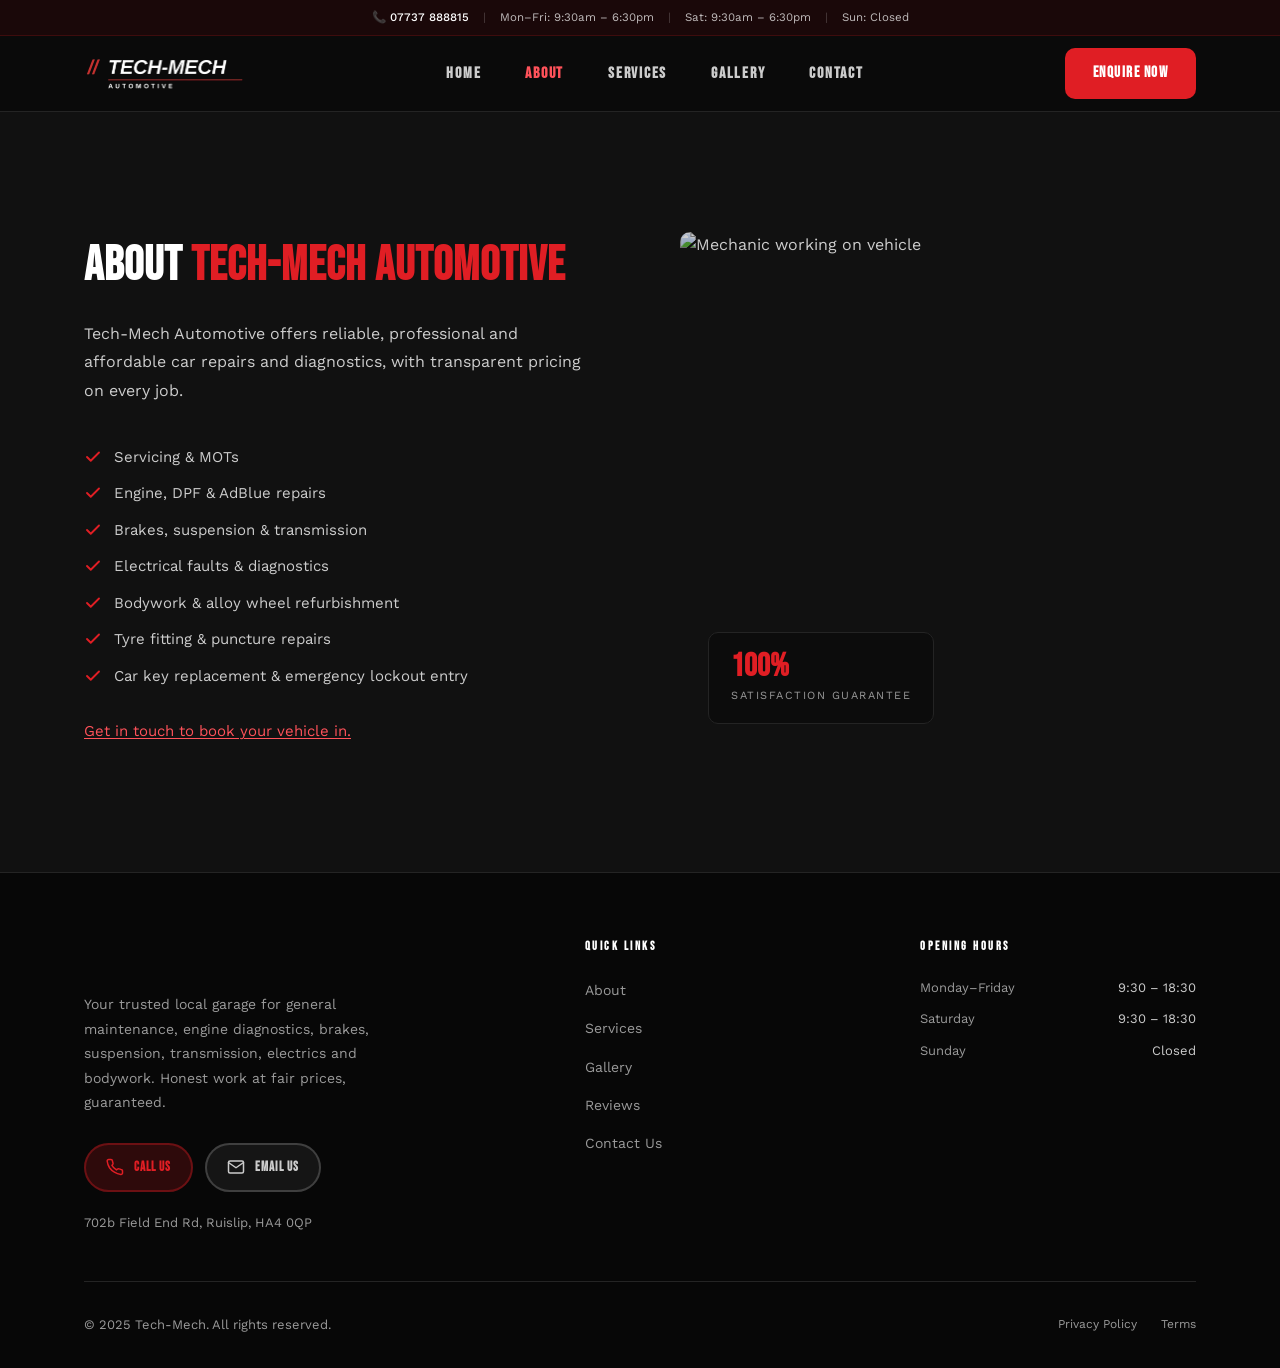
==== about.html @ c23ae270 "Rewrite About section: heading, intro, services checklist, closing CTA Replaced "Built On Trust & Ex" ====
<!DOCTYPE html>
<html lang="en">
<head>
  <meta charset="UTF-8" />
  <meta name="viewport" content="width=device-width, initial-scale=1.0" />
  <title>About | Tech-Mech</title>
  <meta name="description" content="Tech-Mech: reliable automotive repair and maintenance, including engine diagnostics, brake services and general servicing. Transparent pricing, experienced mechanics." />

  <link rel="preconnect" href="https://fonts.googleapis.com" />
  <link rel="preconnect" href="https://fonts.gstatic.com" crossorigin />
  <link rel="preload" as="style" href="https://fonts.googleapis.com/css2?family=Bebas+Neue&family=Work+Sans:wght@300;400;500;600&display=swap" />
  <link href="https://fonts.googleapis.com/css2?family=Bebas+Neue&family=Work+Sans:wght@300;400;500;600&display=swap" rel="stylesheet" media="print" onload="this.media='all'" />
  <noscript><link href="https://fonts.googleapis.com/css2?family=Bebas+Neue&family=Work+Sans:wght@300;400;500;600&display=swap" rel="stylesheet" /></noscript>
  <link rel="stylesheet" href="styles.css" />
  <script src="main.js" defer></script>
</head>

<body>

<a class="skip-link" href="#main-content">Skip to content</a>

<!-- ─── Announce Bar ────────────────────────────────────────── -->
<div class="announce-bar">
  <div class="announce-inner">
    <span>📞 <a href="tel:07737888815">07737 888815</a></span>
    <span class="announce-sep announce-hours">|</span>
    <span class="announce-hours">Mon–Fri: 9:30am – 6:30pm</span>
    <span class="announce-sep announce-hours">|</span>
    <span class="announce-hours">Sat: 9:30am – 6:30pm</span>
    <span class="announce-sep announce-hours">|</span>
    <span class="announce-hours">Sun: Closed</span>
  </div>
</div>

<!-- ─── Navigation ──────────────────────────────────────────── -->
<nav>
  <div class="container">
    <div class="nav-inner">

      <a href="index.html" class="logo-mark">
        <img src="tech-mech-logo.png" alt="Tech-Mech Automotive" class="site-logo" style="height: 35px; mix-blend-mode: lighten;">
      </a>

      <ul class="nav-links">
        <li><a href="index.html">Home</a></li>
        <li><a href="about.html">About</a></li>
        <li><a href="services.html">Services</a></li>
        <li><a href="gallery.html">Gallery</a></li>
        <li><a href="contact.html">Contact</a></li>
      </ul>

      <a href="contact.html" class="btn btn-primary nav-cta">Enquire Now</a>

      <button class="hamburger" id="hamburger" aria-label="Open menu" aria-expanded="false">
        <span></span><span></span><span></span>
      </button>
    </div>
  </div>
</nav>

<div class="mobile-menu" id="mobile-menu" role="dialog" aria-modal="true" aria-label="Site menu">
  <a href="index.html">Home</a>
  <a href="about.html">About</a>
  <a href="services.html">Services</a>
  <a href="gallery.html">Gallery</a>
  <a href="contact.html">Contact</a>
  <a href="contact.html" class="btn btn-primary">Enquire Now</a>
</div>

<main id="main-content">

<!-- ─── About ───────────────────────────────────────────────── -->
<section id="about">
  <div class="container">
    <div class="about-grid">

      <div class="about-text-col fade-in">
        <h1 class="section-title">About <span>Tech-Mech Automotive</span></h1>

        <p class="about-body">
          Tech-Mech Automotive offers reliable, professional and affordable car repairs
          and diagnostics, with transparent pricing on every job.
        </p>

        <ul class="about-services">
          <li><svg aria-hidden="true" xmlns="http://www.w3.org/2000/svg" viewBox="0 0 24 24" fill="none" stroke="currentColor" stroke-width="2.5" stroke-linecap="round" stroke-linejoin="round"><polyline points="20 6 9 17 4 12"/></svg> Servicing &amp; MOTs</li>
          <li><svg aria-hidden="true" xmlns="http://www.w3.org/2000/svg" viewBox="0 0 24 24" fill="none" stroke="currentColor" stroke-width="2.5" stroke-linecap="round" stroke-linejoin="round"><polyline points="20 6 9 17 4 12"/></svg> Engine, DPF &amp; AdBlue repairs</li>
          <li><svg aria-hidden="true" xmlns="http://www.w3.org/2000/svg" viewBox="0 0 24 24" fill="none" stroke="currentColor" stroke-width="2.5" stroke-linecap="round" stroke-linejoin="round"><polyline points="20 6 9 17 4 12"/></svg> Brakes, suspension &amp; transmission</li>
          <li><svg aria-hidden="true" xmlns="http://www.w3.org/2000/svg" viewBox="0 0 24 24" fill="none" stroke="currentColor" stroke-width="2.5" stroke-linecap="round" stroke-linejoin="round"><polyline points="20 6 9 17 4 12"/></svg> Electrical faults &amp; diagnostics</li>
          <li><svg aria-hidden="true" xmlns="http://www.w3.org/2000/svg" viewBox="0 0 24 24" fill="none" stroke="currentColor" stroke-width="2.5" stroke-linecap="round" stroke-linejoin="round"><polyline points="20 6 9 17 4 12"/></svg> Bodywork &amp; alloy wheel refurbishment</li>
          <li><svg aria-hidden="true" xmlns="http://www.w3.org/2000/svg" viewBox="0 0 24 24" fill="none" stroke="currentColor" stroke-width="2.5" stroke-linecap="round" stroke-linejoin="round"><polyline points="20 6 9 17 4 12"/></svg> Tyre fitting &amp; puncture repairs</li>
          <li><svg aria-hidden="true" xmlns="http://www.w3.org/2000/svg" viewBox="0 0 24 24" fill="none" stroke="currentColor" stroke-width="2.5" stroke-linecap="round" stroke-linejoin="round"><polyline points="20 6 9 17 4 12"/></svg> Car key replacement &amp; emergency lockout entry</li>
        </ul>

        <p class="about-closing"><a href="contact.html">Get in touch to book your vehicle in.</a></p>
      </div>

      <div class="about-image-col fade-in fade-in-d2">
        <div class="about-img-wrap">
          <img
            src="https://images.unsplash.com/photo-1487754180451-c456f719a1fc?auto=format&fit=crop&w=900&q=80"
            srcset="https://images.unsplash.com/photo-1487754180451-c456f719a1fc?auto=format&fit=crop&w=600&q=80 600w, https://images.unsplash.com/photo-1487754180451-c456f719a1fc?auto=format&fit=crop&w=900&q=80 900w"
            sizes="(max-width: 960px) 100vw, 540px"
            alt="Mechanic working on vehicle" loading="eager" fetchpriority="high" />
          <div class="about-img-badge">
            <div class="about-img-badge-num">100%</div>
            <div class="about-img-badge-label">Satisfaction Guarantee</div>
          </div>
        </div>
      </div>

    </div>
  </div>
</section>

</main>

<!-- ─── Footer ────────────────────────────────────────────────── -->
<footer>
  <div class="container">

    <div class="footer-top">
      <div class="footer-brand">
        <a href="index.html" class="logo-mark" style="display:inline-flex; margin-bottom: 20px;">
          <img src="tech-mech-logo.png" alt="Tech-Mech Automotive" class="site-logo" style="height: 35px; mix-blend-mode: lighten;">
        </a>
        <p class="footer-tagline">Your trusted local garage for general maintenance, engine diagnostics, brakes, suspension, transmission, electrics and bodywork. Honest work at fair prices, guaranteed.</p>
        <div class="footer-contact-btns">
          <a href="tel:07737888815" class="footer-btn btn-phone">
            <svg aria-hidden="true" xmlns="http://www.w3.org/2000/svg" viewBox="0 0 24 24" fill="none" stroke="currentColor" stroke-width="2" stroke-linecap="round" stroke-linejoin="round"><path d="M22 16.92v3a2 2 0 0 1-2.18 2 19.79 19.79 0 0 1-8.63-3.07A19.5 19.5 0 0 1 4.69 13a19.79 19.79 0 0 1-3.07-8.67A2 2 0 0 1 3.6 2h3a2 2 0 0 1 2 1.72c.127.96.361 1.903.7 2.81a2 2 0 0 1-.45 2.11L7.91 9.91a16 16 0 0 0 6 6l1.27-.95a2 2 0 0 1 2.11-.45c.907.339 1.85.573 2.81.7A2 2 0 0 1 22 16.92z"/></svg>
            Call Us
          </a>
          <a href="mailto:techmech.automotive.services@gmail.com" class="footer-btn btn-email">
            <svg aria-hidden="true" xmlns="http://www.w3.org/2000/svg" viewBox="0 0 24 24" fill="none" stroke="currentColor" stroke-width="2" stroke-linecap="round" stroke-linejoin="round"><path d="M4 4h16c1.1 0 2 .9 2 2v12c0 1.1-.9 2-2 2H4c-1.1 0-2-.9-2-2V6c0-1.1.9-2 2-2z"/><polyline points="22,6 12,13 2,6"/></svg>
            Email Us
          </a>
        </div>
        <p class="footer-address">702b Field End Rd, Ruislip, HA4 0QP</p>
      </div>

      <div>
        <div class="footer-col-title">Quick Links</div>
        <ul class="footer-links">
          <li><a href="about.html">About</a></li>
          <li><a href="services.html">Services</a></li>
          <li><a href="gallery.html">Gallery</a></li>
          <li><a href="index.html#reviews">Reviews</a></li>
          <li><a href="contact.html">Contact Us</a></li>
        </ul>
      </div>

      <div>
        <div class="footer-col-title">Opening Hours</div>
        <ul class="footer-hours">
          <li>Monday–Friday <span>9:30 – 18:30</span></li>
          <li>Saturday <span>9:30 – 18:30</span></li>
          <li>Sunday <span>Closed</span></li>
        </ul>
      </div>
    </div>

    <div class="footer-bottom">
      <div class="footer-copy">&copy; 2025 Tech-Mech. All rights reserved.</div>
      <div class="footer-legal">
        <a href="#">Privacy Policy</a>
        <a href="#">Terms</a>
      </div>
    </div>

  </div>
</footer>

<button id="scroll-top" aria-label="Back to top">
  <svg aria-hidden="true" xmlns="http://www.w3.org/2000/svg" viewBox="0 0 24 24" fill="none" stroke="currentColor" stroke-width="2.5" stroke-linecap="round" stroke-linejoin="round"><polyline points="18 15 12 9 6 15"/></svg>
</button>

</body>
</html>
---- styles.css ----
/* ─── Reset & Base ──────────────────────────────────────── */
*, *::before, *::after { box-sizing: border-box; margin: 0; padding: 0; }

:root {
  --red:        #e01e24;
  --red-rgb:    224, 30, 36;
  --red-dark:   #b01820;
  --red-glow:   rgba(var(--red-rgb), 0.18);
  --red-a11y:   #ff525a; /* AA-safe (≥4.5:1) variant of --red for small text on dark backgrounds */
  --red-a11y-rgb: 255, 82, 90;
  --bg:         #0d0d0d;
  --bg-card:    #171717;
  --bg-alt:     #111111;
  --bg-deep:    #070707; /* footer — deepest layering shade */
  --bg-ribbon:  #080808; /* brand ribbon strip */
  --bg-announce:#1a0809; /* announce bar (red-tinted near-black) */
  --border:     #242424;
  /* UK number-plate convention colors — locked to the real-world plate design, not the app palette */
  --plate-yellow: #F5C518;
  --plate-blue:   #003399;
  --plate-gold:   #FFD700;
  --white:      #ffffff;
  --grey:       #9a9a9a;
  --grey-light: #cccccc;
  --announce-h: 36px;
  --nav-h:      76px;
  --radius:     10px;
  --font-head:  'Bebas Neue', sans-serif;
  --font-body:  'Work Sans', sans-serif;
  --transition: 0.3s ease;
  --section-py: 120px;
}

html { scroll-behavior: smooth; }

body {
  background: var(--bg);
  color: var(--white);
  font-family: var(--font-body);
  font-size: 1rem;
  line-height: 1.65;
  overflow-x: hidden;
}

/* Pages without their own hero need clearance under the fixed announce bar + nav. */
body:not(.has-hero) { padding-top: calc(var(--announce-h) + var(--nav-h)); }

img { display: block; width: 100%; object-fit: cover; }
a   { color: inherit; text-decoration: none; }
ul  { list-style: none; }

.sr-only {
  position: absolute;
  width: 1px; height: 1px;
  padding: 0; margin: -1px;
  overflow: hidden;
  clip: rect(0, 0, 0, 0);
  white-space: nowrap;
  border: 0;
}

/* Hidden until keyboard-focused, so it doesn't affect sighted mouse users but lets
   keyboard/screen-reader users jump past the announce bar + full nav on every page. */
.skip-link {
  position: fixed;
  top: -100px;
  left: 16px;
  z-index: 999;
  background: var(--red);
  color: var(--white);
  padding: 12px 20px;
  border-radius: var(--radius);
  font-family: var(--font-head);
  font-size: 13px;
  font-weight: 600;
  letter-spacing: 1px;
  text-transform: uppercase;
  transition: top 0.2s ease;
}
.skip-link:focus {
  top: 16px;
}

.container {
  width: 100%;
  max-width: 1160px;
  margin: 0 auto;
  padding: 0 24px;
}

.section-title {
  font-family: var(--font-head);
  font-size: clamp(2rem, 5vw, 3rem);
  font-weight: 700;
  line-height: 1.08;
  text-transform: uppercase;
  letter-spacing: 1px;
}
.section-title span { color: var(--red); }

.btn {
  display: inline-flex;
  align-items: center;
  gap: 10px;
  padding: 14px 32px;
  font-family: var(--font-head);
  font-size: 15px;
  font-weight: 600;
  letter-spacing: 1.5px;
  text-transform: uppercase;
  border-radius: var(--radius);
  border: none;
  cursor: pointer;
  transition: var(--transition);
}

.btn-primary {
  background: var(--red);
  color: var(--white);
}
.btn-primary:hover {
  background: var(--red-dark);
  transform: translateY(-2px);
  box-shadow: 0 8px 30px rgba(var(--red-rgb),0.4);
}

.btn-outline {
  background: transparent;
  color: var(--white);
  border: 2px solid rgba(255,255,255,0.2);
}
.btn-outline:hover {
  border-color: var(--red);
  color: var(--red);
  transform: translateY(-2px);
}

/* ─── Logo Mark ─────────────────────────────────────────── */
.logo-mark {
  display: inline-flex;
  align-items: center;
  text-decoration: none;
  background: transparent;
}

/* Fixed height set inline per-instance; scaled down on narrow viewports
   below so it can't crowd the hamburger or overflow the nav row. */
.site-logo {
  display: block;
  width: auto;
}
@media (max-width: 600px) {
  .site-logo { height: 26px !important; }
}

/* ─── Announce Bar ──────────────────────────────────────── */
.announce-bar {
  position: fixed;
  top: 0; left: 0; right: 0;
  z-index: 101;
  height: var(--announce-h);
  background: var(--bg-announce);
  border-bottom: 1px solid rgba(var(--red-rgb),0.18);
  display: flex;
  align-items: center;
  justify-content: center;
  padding: 0 16px;
}
.announce-inner {
  display: flex;
  align-items: center;
  font-family: var(--font-body);
  font-size: 11.5px;
  color: rgba(255,255,255,0.72);
  white-space: nowrap;
  gap: 0;
}
.announce-inner a {
  color: var(--white);
  font-weight: 500;
  transition: color var(--transition);
  /* Enlarge the tap target without shifting layout — the 36px announce bar is too short
     for a full 44px target, so this is a partial mitigation, not a full fix. */
  padding: 10px 4px;
  margin: -10px -4px;
}
.announce-inner a:hover { color: var(--red-a11y); }
.announce-sep {
  margin: 0 14px;
  color: rgba(255,255,255,0.22);
}
@media (max-width: 600px) {
  .announce-inner { font-size: 10px; }
  .announce-sep { margin: 0 8px; }
  .announce-hours { display: none; }
}

/* ─── Nav ───────────────────────────────────────────────── */
nav {
  position: fixed;
  top: var(--announce-h); left: 0; right: 0;
  z-index: 100;
  height: var(--nav-h);
  /* Fully opaque, not translucent-over-blur: a semi-transparent nav let whatever
     scrolled underneath (hero photos, brand logos, lighter sections) bleed through
     and shift its apparent color, which broke the logo's mix-blend-mode transparency
     trick (blending against a moving target instead of one fixed near-black). Matches
     the old rgba(10,10,10,0.92)'s resting appearance exactly, just constant now. */
  background: #0a0a0a;
  border-bottom: 1px solid var(--border);
  display: flex;
  align-items: center;
}

.nav-inner {
  display: flex;
  align-items: center;
  justify-content: space-between;
  width: 100%;
}

.nav-links {
  display: flex;
  gap: 44px;
  align-items: center;
}

.nav-links a {
  font-family: var(--font-head);
  font-size: 16px;
  font-weight: 600;
  letter-spacing: 1.75px;
  text-transform: uppercase;
  color: var(--grey-light);
  transition: color var(--transition);
}
.nav-links a:hover { color: var(--red-a11y); }
.nav-links a.active:not(.btn) { color: var(--red-a11y); }

.nav-cta {
  padding: 13px 28px;
  font-size: 15px;
}

.hamburger {
  display: none;
  flex-direction: column;
  gap: 5px;
  cursor: pointer;
  padding: 14px;
  background: none;
  border: none;
}
.hamburger span {
  display: block;
  width: 26px;
  height: 2px;
  background: var(--white);
  border-radius: 2px;
  transition: var(--transition);
}
.hamburger.open span:nth-child(1) { transform: translateY(7px) rotate(45deg); }
.hamburger.open span:nth-child(2) { opacity: 0; }
.hamburger.open span:nth-child(3) { transform: translateY(-7px) rotate(-45deg); }

/* Full-screen overlay drawer (mirrors the reference site's nav pattern). */
.mobile-menu {
  display: none;
  flex-direction: column;
  align-items: center;
  justify-content: center;
  gap: 4px;
  position: fixed;
  inset: 0;
  z-index: 98;
  background: rgba(10,10,10,0.98);
  backdrop-filter: blur(24px);
  -webkit-backdrop-filter: blur(24px);
  overflow-y: auto;
  padding: calc(var(--announce-h) + var(--nav-h) + 16px) 16px 24px;
}
.mobile-menu.open { display: flex; }
.mobile-menu a {
  font-family: var(--font-head);
  font-size: 22px;
  font-weight: 500;
  letter-spacing: 1.5px;
  text-transform: uppercase;
  color: var(--grey-light);
  padding: 14px 28px;
  transition: color var(--transition);
}
.mobile-menu a:hover { color: var(--red-a11y); }
.mobile-menu a.active:not(.btn) { color: var(--red-a11y); }
.mobile-menu .btn { margin-top: 12px; flex-shrink: 0; padding: 18px 44px; font-size: 19px; }

/* Short viewports (phone landscape): tighten the drawer so it fits without scrolling. */
@media (max-height: 480px) {
  .mobile-menu { gap: 0; padding-top: calc(var(--announce-h) + var(--nav-h) + 8px); }
  .mobile-menu a { padding: 8px 28px; font-size: 19px; }
  .mobile-menu .btn { margin-top: 6px; padding: 14px 36px; font-size: 16px; }
}

/* ─── Hero ──────────────────────────────────────────────── */
#hero {
  position: relative;
  /* min-height, not height: a fixed height combined with overflow:hidden clipped the
     hero-badge and other content on shorter laptop viewports where 100svh wasn't tall
     enough to fit badge + title + subhead + actions. As a floor, the section instead
     grows to fit its content, so nothing is ever hidden. */
  min-height: max(100svh, 620px);
  display: flex;
  align-items: center;
  /* The announce-h + nav-h term alone only clears the fixed bars — it pushes content
     down exactly far enough not to sit underneath them, which reads as the hero-badge
     touching the navbar with zero visual gap (worst case: shorter viewports where this
     section grows to fit its content rather than being vertically centered in extra
     svh room). The +48px on top of that is real breathing room between the two. */
  padding-top: calc(var(--announce-h) + var(--nav-h) + 48px);
  /* .hero-stats is absolutely positioned over the bottom of this section, not laid out
     in flow — on viewports where content height forces #hero to grow to fit it exactly
     (min-height's floor, not svh, wins), the centered .hero-content had no reserved
     clearance from that bottom edge, so hero-actions' buttons ran straight into the
     stat bar. This padding is sized to the stat bar's own height (~105px, one row)
     plus 80px of clear space above it. */
  padding-bottom: 184px;
}

.hero-slideshow {
  position: absolute;
  inset: 0;
  overflow: hidden;
}

.hero-slide {
  position: absolute;
  inset: 0;
  background-size: cover;
  background-position: center 40%;
  filter: brightness(0.28);
  opacity: 0;
  transform: scale(1.06);
  transition: opacity 1.6s ease, transform 7s ease;
}
.hero-slide.active {
  opacity: 1;
  transform: scale(1);
  z-index: 1;
}
@media (prefers-reduced-motion: reduce) {
  .hero-slide { transition: opacity 0.4s ease; transform: none; }
  .hero-badge::before { animation: none; }
  .brand-ribbon-track { animation: none; }
}

/* On a narrow, tall phone viewport, cover-sizing these landscape photos crops far more
   aggressively than on desktop (most of the width is lost to fill the height), so the
   40%-from-top anchor tuned for a wide desktop crop can end up off-subject. Bias higher. */
@media (max-width: 600px) {
  .hero-slide { background-position: center 28%; }
}

.hero-overlay {
  position: absolute;
  inset: 0;
  background: linear-gradient(150deg, rgba(13,13,13,0.75) 0%, rgba(var(--red-rgb),0.06) 100%);
  z-index: 1;
}

.hero-content {
  position: relative;
  z-index: 2;
  max-width: 780px;
}

.hero-badge {
  display: inline-flex;
  align-items: center;
  gap: 8px;
  background: rgba(var(--red-rgb),0.12);
  border: 1px solid rgba(var(--red-rgb),0.35);
  border-radius: 50px;
  padding: 8px 18px;
  font-family: var(--font-head);
  font-size: 11px;
  letter-spacing: 2.5px;
  text-transform: uppercase;
  color: var(--red-a11y);
  font-weight: 600;
  margin-bottom: 40px;
}
.hero-badge::before {
  content: '';
  width: 7px; height: 7px;
  border-radius: 50%;
  background: var(--red);
  animation: blink 2s infinite;
}
@keyframes blink {
  0%, 100% { opacity: 1; transform: scale(1); }
  50%       { opacity: 0.4; transform: scale(1.5); }
}

.hero-title {
  font-family: var(--font-head);
  font-size: clamp(3rem, 9vw, 6rem);
  font-weight: 700;
  line-height: 0.95;
  text-transform: uppercase;
  letter-spacing: 2px;
  margin-bottom: 32px;
}
.hero-title span { color: var(--red); }

.hero-sub {
  font-size: 17px;
  font-weight: 300;
  color: var(--grey-light);
  max-width: 540px;
  margin-bottom: 56px;
  line-height: 1.75;
}

.hero-actions {
  display: flex;
  gap: 16px;
  flex-wrap: wrap;
}

.hero-stats {
  position: absolute;
  bottom: 0;
  left: 0; right: 0;
  z-index: 2;
  background: rgba(0,0,0,0.55);
  backdrop-filter: blur(8px);
  border-top: 1px solid rgba(255,255,255,0.06);
  display: flex;
}

.hero-stat {
  flex: 1;
  text-align: center;
  padding: 24px 16px;
  border-right: 1px solid rgba(255,255,255,0.07);
}
.hero-stat:last-child { border-right: none; }

.hero-stat-num {
  font-family: var(--font-head);
  font-size: 2rem;
  font-weight: 700;
  color: var(--red);
  line-height: 1;
  /* "All Makes" is text, not a digit — Bebas Neue has no distinct lowercase, so make
     the always-caps rendering explicit rather than relying on the font's fallback behavior. */
  text-transform: uppercase;
}
.hero-stat-label {
  font-size: 10px;
  letter-spacing: 2px;
  text-transform: uppercase;
  color: var(--grey);
  margin-top: 6px;
}

/* ─── About ─────────────────────────────────────────────── */
#about {
  padding: var(--section-py) 0;
  background: var(--bg-alt);
}

.about-grid {
  display: grid;
  grid-template-columns: 1fr 1fr;
  gap: 80px;
  align-items: center;
}

.about-text-col {}

.about-body {
  font-size: 16px;
  color: var(--grey-light);
  line-height: 1.8;
  margin-top: 28px;
  margin-bottom: 40px;
}

.about-services {
  list-style: none;
  display: flex;
  flex-direction: column;
  gap: 14px;
  margin-bottom: 32px;
}
.about-services li {
  display: flex;
  align-items: flex-start;
  gap: 12px;
  font-size: 15px;
  color: var(--grey-light);
  line-height: 1.5;
}
.about-services svg {
  width: 18px; height: 18px;
  color: var(--red);
  flex-shrink: 0;
  margin-top: 2px;
}

.about-closing {
  font-size: 15px;
}
/* The global `a { color: inherit }` reset would otherwise make this link invisible
   against the surrounding dark background - same treatment as .form-email-link. */
.about-closing a {
  color: var(--red-a11y);
  text-decoration: underline;
  text-underline-offset: 2px;
}
.about-closing a:hover { color: var(--red); }

.about-image-col {
  position: relative;
}

.about-img-wrap {
  position: relative;
  border-radius: var(--radius);
  overflow: hidden;
  height: 520px;
}
.about-img-wrap img {
  height: 100%;
  filter: brightness(0.8);
  transition: transform 0.6s ease;
}
.about-img-wrap:hover img { transform: scale(1.04); }

.about-img-badge {
  position: absolute;
  bottom: 28px;
  left: 28px;
  background: rgba(13,13,13,0.92);
  backdrop-filter: blur(8px);
  border: 1px solid var(--border);
  border-radius: var(--radius);
  padding: 18px 22px;
}
.about-img-badge-num {
  font-family: var(--font-head);
  font-size: 2rem;
  font-weight: 700;
  color: var(--red);
  line-height: 1;
}
.about-img-badge-label {
  font-size: 11px;
  color: var(--grey);
  letter-spacing: 1.5px;
  text-transform: uppercase;
  margin-top: 4px;
}

/* ─── Services ──────────────────────────────────────────── */
#services {
  padding: var(--section-py) 0;
  background: var(--bg);
}

.services-header {
  max-width: 640px;
  margin: 0 auto clamp(48px, 6vw, 64px);
  text-align: center;
}

.services-group { margin-bottom: 40px; }
.services-group:last-child { margin-bottom: 0; }
.services-group-title {
  font-family: var(--font-head);
  font-size: 13px;
  font-weight: 500;
  letter-spacing: 1.5px;
  text-transform: uppercase;
  color: var(--grey);
  margin-bottom: 20px;
  padding-bottom: 12px;
  border-bottom: 1px solid var(--border);
}

.services-grid {
  display: grid;
  grid-template-columns: repeat(auto-fill, minmax(280px, 1fr));
  gap: 28px;
}

.service-card {
  background: var(--bg-card);
  border: 1px solid var(--border);
  border-radius: var(--radius);
  padding: 36px 30px;
  transition: var(--transition);
  position: relative;
  overflow: hidden;
}
.service-card::after {
  content: '';
  position: absolute;
  bottom: 0; left: 0;
  width: 100%; height: 3px;
  background: var(--red);
  transform: scaleX(0);
  transform-origin: left;
  transition: transform 0.45s ease;
}
.service-card:hover {
  border-color: rgba(var(--red-rgb),0.35);
  transform: translateY(-6px);
  box-shadow: 0 24px 60px rgba(0,0,0,0.45);
}
.service-card:hover::after { transform: scaleX(1); }

.service-icon {
  width: 52px; height: 52px;
  background: var(--red-glow);
  border: 1px solid rgba(var(--red-rgb),0.3);
  border-radius: 12px;
  display: flex; align-items: center; justify-content: center;
  margin-bottom: 20px;
  color: var(--red);
}
.service-icon svg { width: 26px; height: 26px; }

.service-name {
  font-family: var(--font-head);
  font-size: 19px;
  font-weight: 600;
  text-transform: uppercase;
  letter-spacing: 0.5px;
  margin-bottom: 10px;
}

.service-desc {
  font-size: 14px;
  color: var(--grey);
  line-height: 1.7;
}

/* ─── Gallery ───────────────────────────────────────────── */
#gallery {
  padding: var(--section-py) 0;
  background: var(--bg-alt);
}

.gallery-header {
  max-width: 640px;
  margin: 0 auto clamp(48px, 6vw, 64px);
  text-align: center;
}

.gallery-grid {
  display: grid;
  grid-template-columns: repeat(12, 1fr);
  gap: 20px;
}

.gallery-item {
  position: relative;
  border-radius: var(--radius);
  overflow: hidden;
  cursor: pointer;
}
.gallery-item img {
  height: 100%;
  transition: transform 0.55s ease, filter 0.3s ease;
  filter: brightness(0.82);
}
.gallery-item:hover img { transform: scale(1.07); filter: brightness(1); }

.gallery-item:nth-child(1) { grid-column: span 7; height: 380px; }
.gallery-item:nth-child(2) { grid-column: span 5; height: 380px; }
.gallery-item:nth-child(3) { grid-column: span 4; height: 260px; }
.gallery-item:nth-child(4) { grid-column: span 4; height: 260px; }
.gallery-item:nth-child(5) { grid-column: span 4; height: 260px; }
.gallery-item:nth-child(6) { grid-column: span 12; height: 260px; }

.gallery-overlay {
  position: absolute;
  inset: 0;
  background: rgba(var(--red-rgb),0);
  transition: background 0.3s ease;
  display: flex; align-items: center; justify-content: center;
}
.gallery-item:hover .gallery-overlay { background: rgba(var(--red-rgb),0.10); }

.gallery-zoom {
  width: 46px; height: 46px;
  background: rgba(255,255,255,0.12);
  border: 1px solid rgba(255,255,255,0.28);
  border-radius: 50%;
  display: flex; align-items: center; justify-content: center;
  opacity: 0;
  transform: scale(0.6);
  transition: var(--transition);
}
.gallery-zoom svg { width: 18px; height: 18px; color: white; }
.gallery-item:hover .gallery-zoom { opacity: 1; transform: scale(1); }

/* ─── Reviews ───────────────────────────────────────────── */
#reviews {
  padding: var(--section-py) 0;
  background: var(--bg);
  position: relative;
  overflow: hidden;
}
#reviews::before {
  content: '\201C';
  position: absolute;
  top: -20px; right: -10px;
  font-size: 360px;
  font-family: var(--font-head);
  color: rgba(var(--red-rgb),0.04);
  line-height: 1;
  pointer-events: none;
  user-select: none;
}

.reviews-header {
  max-width: 640px;
  margin: 0 auto clamp(48px, 6vw, 64px);
  text-align: center;
}

.reviews-grid {
  display: grid;
  grid-template-columns: repeat(auto-fit, minmax(300px, 1fr));
  gap: 32px;
}

/* A repeated booking CTA at the trust peak — the fixed nav's own "Book Now" drops
   out between 1100px and the hamburger-only phone breakpoints, so reviews (the
   page's highest-trust moment) would otherwise have no visible action nearby. */
.reviews-cta {
  text-align: center;
  margin-top: clamp(40px, 6vw, 56px);
}

.review-card {
  background: var(--bg-card);
  border: 1px solid var(--border);
  border-radius: var(--radius);
  padding: 36px 32px;
  transition: var(--transition);
  position: relative;
}
.review-card:hover {
  border-color: rgba(var(--red-rgb),0.3);
  transform: translateY(-4px);
  box-shadow: 0 16px 48px rgba(0,0,0,0.35);
}

.review-stars {
  color: #f59e0b;
  font-size: 17px;
  letter-spacing: 2px;
  margin-bottom: 20px;
}

.review-quote {
  font-size: 15px;
  color: var(--grey-light);
  line-height: 1.8;
  margin-bottom: 28px;
  font-style: italic;
}
.review-quote::before { content: '\201C'; }
.review-quote::after  { content: '\201D'; }

.review-author {
  display: flex;
  align-items: center;
  gap: 14px;
}
.review-avatar {
  width: 44px; height: 44px;
  border-radius: 50%;
  background: var(--red-glow);
  border: 2px solid var(--red);
  display: flex; align-items: center; justify-content: center;
  font-family: var(--font-head);
  font-weight: 700;
  color: var(--red);
  font-size: 14px;
  flex-shrink: 0;
}
.review-name {
  font-family: var(--font-head);
  font-size: 15px;
  font-weight: 600;
  letter-spacing: 0.5px;
  /* Bebas Neue has no distinct lowercase forms — make the always-caps
     rendering explicit rather than relying on the font's own fallback behavior. */
  text-transform: uppercase;
}
.review-source {
  font-size: 12px;
  color: var(--grey);
  margin-top: 3px;
}

/* ─── Contact ───────────────────────────────────────────── */
#contact {
  padding: var(--section-py) 0;
  background: var(--bg-alt);
}

.contact-grid {
  display: grid;
  grid-template-columns: 1fr 1.1fr;
  gap: 80px;
  align-items: start;
}

.contact-info p {
  color: var(--grey);
  font-size: 15px;
  margin-top: 24px;
  margin-bottom: 36px;
  line-height: 1.75;
}

.contact-detail {
  display: flex;
  align-items: center;
  gap: 16px;
  margin-bottom: 16px;
  padding: 18px 20px;
  background: var(--bg-card);
  border: 1px solid var(--border);
  border-radius: var(--radius);
  transition: var(--transition);
  color: inherit;
  text-decoration: none;
}
.contact-detail:hover { border-color: rgba(var(--red-rgb),0.35); }
a.contact-detail:focus-visible { border-color: rgba(var(--red-rgb),0.35); outline: 2px solid var(--red-a11y); outline-offset: 2px; }

.contact-detail-icon {
  width: 40px; height: 40px;
  background: var(--red-glow);
  border: 1px solid rgba(var(--red-rgb),0.3);
  border-radius: 8px;
  display: flex; align-items: center; justify-content: center;
  color: var(--red);
  flex-shrink: 0;
}
.contact-detail-icon svg { width: 17px; height: 17px; }

.contact-detail-label {
  font-size: 10px;
  color: var(--grey);
  text-transform: uppercase;
  letter-spacing: 1.5px;
  margin-bottom: 3px;
}
.contact-detail-text {
  font-size: 14px;
  color: var(--grey-light);
}

.contact-form-wrap {
  background: var(--bg-card);
  border: 1px solid var(--border);
  border-radius: var(--radius);
  padding: 44px 40px;
  /* #enquiry-section is a same-page-navigation anchor target (the reviews "Enquire
     Now" CTA jumps here) - without this, the fixed announce bar + nav would land
     right on top of the card instead of just above it. */
  scroll-margin-top: calc(var(--announce-h) + var(--nav-h) + 24px);
}

.form-title {
  font-family: var(--font-head);
  font-size: 22px;
  font-weight: 600;
  text-transform: uppercase;
  letter-spacing: 1px;
  margin-bottom: 14px;
}

.form-subtitle {
  font-size: 14px;
  color: var(--grey);
  margin-bottom: 28px;
  line-height: 1.6;
}

/* The global `a { color: inherit }` reset would otherwise make this mailto link
   invisible against the surrounding grey copy. */
.form-email-link {
  color: var(--red-a11y);
  text-decoration: underline;
  text-underline-offset: 2px;
}
.form-email-link:hover { color: var(--red); }

.form-group {
  display: flex;
  flex-direction: column;
  gap: 8px;
  margin-bottom: 18px;
}

.form-group label {
  font-size: 11px;
  font-weight: 600;
  letter-spacing: 1.5px;
  text-transform: uppercase;
  color: var(--grey);
}

.form-group input,
.form-group textarea {
  background: var(--bg-alt);
  border: 1px solid var(--border);
  border-radius: 8px;
  padding: 14px 16px;
  color: var(--white);
  font-family: var(--font-body);
  font-size: 16px;
  transition: border-color var(--transition), box-shadow var(--transition);
  outline: none;
  resize: vertical;
  -webkit-appearance: none;
}
.form-group input::placeholder,
.form-group textarea::placeholder { color: #808080; }
.form-group input:focus,
.form-group textarea:focus {
  border-color: var(--red);
  box-shadow: 0 0 0 3px rgba(var(--red-rgb),0.1);
}

.form-group textarea { min-height: 130px; }

/* Mileage's number input: the browser's default up/down spinner reads as a stepper
   for a small count, not a field for typing a 5-6 digit odometer reading. */
input[type=number]::-webkit-inner-spin-button,
input[type=number]::-webkit-outer-spin-button {
  -webkit-appearance: none;
  margin: 0;
}
input[type=number] {
  -moz-appearance: textfield;
}

.form-submit {
  width: 100%;
  justify-content: center;
  margin-top: 4px;
  padding: 16px;
}
.form-submit:disabled { opacity: 0.7; cursor: not-allowed; }

/* Hidden by default via display, not the `hidden` attribute — a class-based toggle
   avoids fighting the UA [hidden] stylesheet rule once this needs display:flex. */
.form-success {
  display: none;
  flex-direction: column;
  align-items: center;
  text-align: center;
  gap: 16px;
  padding: 40px 20px;
}
.form-success.is-visible { display: flex; }
.form-success svg {
  width: 28px; height: 28px;
  padding: 14px;
  background: var(--red-glow);
  border-radius: 50%;
  color: var(--red);
}
.form-success p {
  font-size: 17px;
  font-weight: 300;
  color: var(--white);
  line-height: 1.5;
}

/* ─── Footer ────────────────────────────────────────────── */
footer {
  background: var(--bg-deep);
  border-top: 1px solid var(--border);
  padding: 64px 0 32px;
}

.footer-top {
  display: grid;
  grid-template-columns: 1.6fr 1fr 1fr;
  gap: 60px;
  padding-bottom: 48px;
  border-bottom: 1px solid var(--border);
  margin-bottom: 32px;
}

.footer-brand .logo-mark {
  margin-bottom: 20px;
}

.footer-tagline {
  font-size: 14px;
  color: var(--grey);
  line-height: 1.75;
  max-width: 300px;
  margin-bottom: 28px;
}

.footer-contact-btns {
  display: flex;
  gap: 12px;
  flex-wrap: wrap;
}

.footer-address {
  font-size: 13px;
  color: var(--grey);
  margin-top: 20px;
}

.footer-btn {
  display: inline-flex;
  align-items: center;
  gap: 10px;
  padding: 12px 20px;
  border-radius: 50px;
  font-family: var(--font-head);
  font-size: 13px;
  font-weight: 600;
  letter-spacing: 1px;
  text-transform: uppercase;
  transition: var(--transition);
  border: 2px solid transparent;
  cursor: pointer;
  text-decoration: none;
}
.footer-btn svg { width: 18px; height: 18px; flex-shrink: 0; }

.btn-phone {
  background: var(--red-glow);
  border-color: rgba(var(--red-rgb),0.35);
  color: var(--red);
}
.btn-phone:hover {
  background: var(--red);
  border-color: var(--red);
  color: var(--white);
  transform: translateY(-2px);
  box-shadow: 0 8px 24px rgba(var(--red-rgb),0.32);
}

/* Neutral rather than an accent color — Call Us already carries red, and email
   isn't a distinct "brand" the way a contact channel like phone is. */
.btn-email {
  background: rgba(255,255,255,0.06);
  border-color: rgba(255,255,255,0.18);
  color: var(--grey-light);
}
.btn-email:hover {
  background: var(--white);
  border-color: var(--white);
  color: var(--bg-deep);
  transform: translateY(-2px);
  box-shadow: 0 8px 24px rgba(255,255,255,0.15);
}

.footer-col-title {
  font-family: var(--font-head);
  font-size: 12px;
  font-weight: 600;
  letter-spacing: 2.5px;
  text-transform: uppercase;
  color: var(--white);
  margin-bottom: 20px;
}

.footer-links li { margin-bottom: 12px; }
.footer-links a {
  font-size: 14px;
  color: var(--grey);
  transition: color var(--transition);
}
.footer-links a:hover { color: var(--red-a11y); }

.footer-hours li {
  font-size: 13px;
  color: var(--grey);
  margin-bottom: 10px;
  display: flex;
  justify-content: space-between;
  gap: 16px;
}
.footer-hours span { color: var(--grey-light); }

.footer-bottom {
  display: flex;
  justify-content: space-between;
  align-items: center;
  flex-wrap: wrap;
  gap: 12px;
}

.footer-copy {
  font-size: 13px;
  color: var(--grey);
}

.footer-legal {
  display: flex;
  gap: 24px;
}
.footer-legal a {
  display: inline-block;
  font-size: 12px;
  color: var(--grey);
  transition: color var(--transition);
  padding: 16px 0;
  margin: -16px 0;
}
.footer-legal a:hover { color: var(--white); }

/* ─── Scroll Top ────────────────────────────────────────── */
#scroll-top {
  position: fixed;
  bottom: 32px;
  right: 32px;
  width: 48px; height: 48px;
  background: var(--red);
  border-radius: 12px;
  display: flex; align-items: center; justify-content: center;
  cursor: pointer;
  z-index: 50;
  opacity: 0;
  transform: translateY(16px);
  transition: var(--transition);
  border: none;
  box-shadow: 0 4px 20px rgba(var(--red-rgb),0.45);
}
#scroll-top.visible { opacity: 1; transform: translateY(0); }
#scroll-top:hover   { background: var(--red-dark); transform: translateY(-3px); }
#scroll-top svg     { width: 20px; height: 20px; color: white; }

/* ─── Responsive ────────────────────────────────────────── */
@media (max-width: 1100px) {
  .nav-links    { display: none; }
  .nav-cta      { display: none; }
  .hamburger    { display: flex; }
}

@media (max-width: 960px) {
  :root         { --section-py: 96px; }
  .about-grid   { grid-template-columns: 1fr; }
  .about-image-col { display: none; }
  .contact-grid { grid-template-columns: 1fr; gap: 48px; }
  .footer-top   { grid-template-columns: 1fr 1fr; }
  .footer-brand { grid-column: span 2; }
}

@media (max-width: 768px) {
  .gallery-item:nth-child(1) { grid-column: span 12; height: 260px; }
  .gallery-item:nth-child(2) { grid-column: span 12; height: 220px; }
  .gallery-item:nth-child(3),
  .gallery-item:nth-child(4) { grid-column: span 6;  height: 190px; }
  .gallery-item:nth-child(5) { grid-column: span 12; height: 190px; }
  .gallery-item:nth-child(6) { grid-column: span 12; height: 190px; }
  .hero-stats { flex-wrap: wrap; }
  .hero-stat  { flex: 0 0 50%; border-bottom: 1px solid rgba(255,255,255,0.06); }
  /* Wrapping to 2 rows roughly doubles the stat bar's height, so the fixed clearance
     set on #hero needs to grow to match or the buttons crowd it again here. */
  #hero { padding-bottom: 288px; }
}

/* Short viewports (phone landscape): the 620px floor plus the pinned stat bar
   pushes primary content below the fold. Drop the floor and the decorative
   stat bar so title/subhead/CTAs stay reachable without scrolling.
   Declared after the max-width:768px block (same specificity, cascade order
   decides) since phone landscape matches both — this one must win there to
   zero out the clearance the 768px rule reserves for a stat bar that's hidden. */
@media (max-height: 500px) {
  #hero { min-height: 460px; padding-bottom: 0; }
  .hero-stats { display: none; }
}

@media (max-width: 600px) {
  :root { --section-py: 72px; }
  .container { padding: 0 20px; }
  .contact-form-wrap { padding: 28px 20px; }
  .footer-top { grid-template-columns: 1fr; gap: 40px; }
  .footer-brand { grid-column: span 1; }
  .footer-bottom { flex-direction: column; text-align: center; }
  #scroll-top { right: 20px; bottom: 20px; }
}

/* ─── UK Plate (shared: contact page's Reg Plate field) ──────── */
.plate-wrap {
  display: flex;
  align-items: stretch;
  border-radius: 8px;
  overflow: hidden;
  border: 3px solid #111;
  flex: 1;
  max-width: 360px;
  box-shadow: 0 0 0 1px #000;
  transition: box-shadow var(--transition);
}
.plate-wrap:focus-within {
  box-shadow: 0 0 0 1px #000, 0 0 0 4px rgba(var(--red-a11y-rgb), 0.55);
}
.plate-flag {
  background: var(--plate-blue);
  display: flex;
  flex-direction: column;
  align-items: center;
  justify-content: center;
  padding: 0 9px;
  gap: 2px;
  flex-shrink: 0;
}
.flag-star { font-size: 7px; color: var(--plate-gold); line-height: 1; }
.flag-gb   { font-family: var(--font-head); font-size: 11px; font-weight: 700; color: #fff; letter-spacing: 0.5px; }
.plate-input {
  flex: 1;
  background: var(--plate-yellow);
  border: none;
  outline: none;
  /* 'Charles Wright' is the real DVLA plate typeface; essentially no visitor has it
     installed, so this is a no-cost authenticity attempt that falls straight through
     to the Arial Black look the plate already shipped with. */
  font-family: 'Charles Wright', 'Arial Black', 'Arial', monospace;
  font-size: 30px;
  font-weight: 900;
  letter-spacing: 8px;
  text-transform: uppercase;
  color: #000;
  padding: 10px 14px;
  min-width: 0;
  text-align: center;
}
.plate-input::placeholder { color: rgba(0,0,0,0.28); letter-spacing: 5px; font-size: 26px; }
@media (max-width: 600px) {
  .plate-wrap { max-width: 100%; }
  .plate-input { font-size: 24px; letter-spacing: 6px; }
}

/* ─── Brand Ribbon ─────────────────────────────────────────── */
.brand-ribbon {
  background: var(--bg-ribbon);
  border-top: 1px solid var(--border);
  border-bottom: 1px solid var(--border);
  overflow: hidden;
  padding: 40px 0;
  position: relative;
  -webkit-mask-image: linear-gradient(to right, transparent 0%, #000 7%, #000 93%, transparent 100%);
  mask-image:         linear-gradient(to right, transparent 0%, #000 7%, #000 93%, transparent 100%);
}

.brand-ribbon-track {
  display: flex;
  width: max-content;
  animation: ribbon-scroll 50s linear infinite;
  will-change: transform;
  transform: translateZ(0);
  backface-visibility: hidden;
  -webkit-backface-visibility: hidden;
}

.brand-set {
  display: flex;
  align-items: center;
  flex-shrink: 0;
}

.brand-logo {
  display: block;
  height: 60px;
  width: auto;
  max-width: 140px;
  flex-shrink: 0;
  object-fit: contain;
  filter: brightness(0) invert(1);
  opacity: 0.5;
  margin: 0 50px;
  transition: opacity 0.25s ease;
}
.brand-logo:hover { opacity: 1; }

@keyframes ribbon-scroll {
  from { transform: translate3d(0, 0, 0); }
  to   { transform: translate3d(-50%, 0, 0); }
}

/* ─── Lightbox ───────────────────────────────────────────── */
.gallery-item { outline-offset: 4px; }

.lightbox {
  display: none;
  position: fixed;
  inset: 0;
  z-index: 200;
  background: rgba(0,0,0,0.92);
  align-items: center;
  justify-content: center;
  padding: 40px;
}
.lightbox.open { display: flex; }
.lightbox img {
  width: auto;
  max-width: 100%;
  max-height: 100%;
  border-radius: var(--radius);
}
.lightbox-close {
  position: absolute;
  top: 24px; right: 24px;
  width: 44px; height: 44px;
  background: rgba(255,255,255,0.1);
  border: 1px solid rgba(255,255,255,0.2);
  border-radius: 50%;
  display: flex; align-items: center; justify-content: center;
  color: var(--white);
  cursor: pointer;
  transition: var(--transition);
}
.lightbox-close:hover { background: var(--red); border-color: var(--red); }
@media (max-width: 600px) {
  .lightbox { padding: 16px; }
  .lightbox-close { top: 12px; right: 12px; }
}

/* ─── Fade-in ────────────────────────────────────────────── */
.fade-in {
  opacity: 0;
  transform: translateY(28px);
  transition: opacity 0.7s ease, transform 0.7s ease;
}
.fade-in.visible { opacity: 1; transform: translateY(0); }
.fade-in-d1 { transition-delay: 0.08s; }
.fade-in-d2 { transition-delay: 0.16s; }
.fade-in-d3 { transition-delay: 0.24s; }
.fade-in-d4 { transition-delay: 0.32s; }
.fade-in-d5 { transition-delay: 0.40s; }
.fade-in-d6 { transition-delay: 0.48s; }
.fade-in-d7 { transition-delay: 0.56s; }
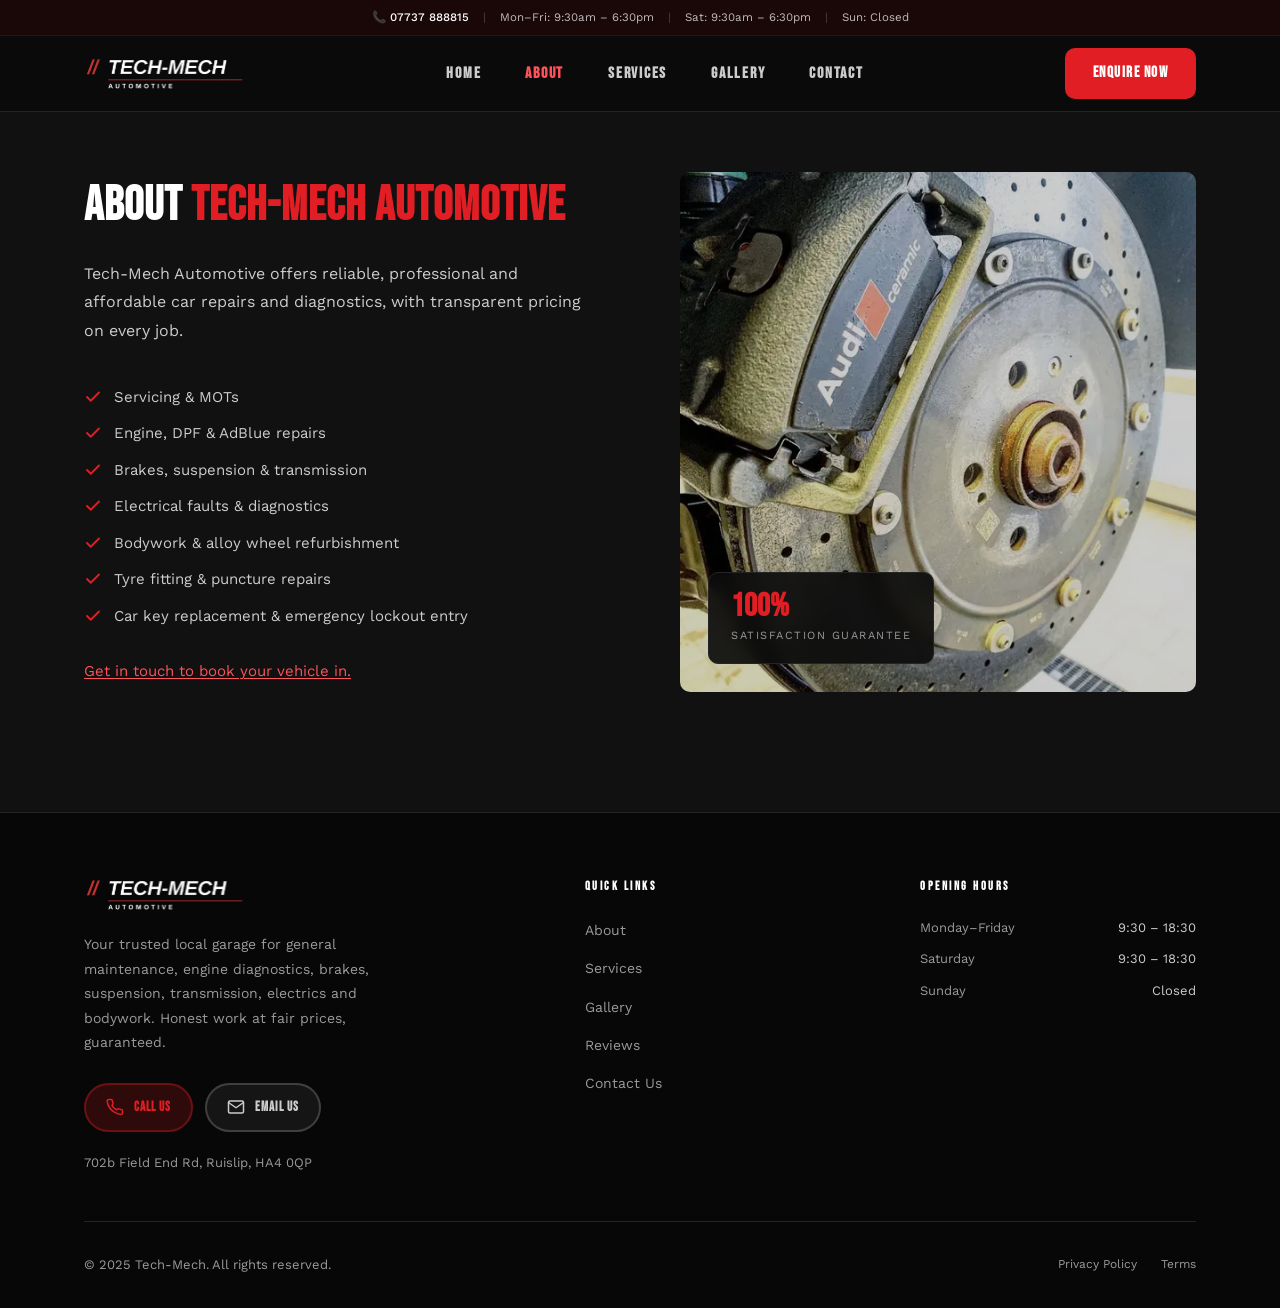
==== commit 326dcdc9: "Replace About section image with a real workshop photo Was the last remaining Unsplash placeholder o" ====
--- a/about.html
+++ b/about.html
@@ -97,11 +97,14 @@
 
       <div class="about-image-col fade-in fade-in-d2">
         <div class="about-img-wrap">
-          <img
-            src="https://images.unsplash.com/photo-1487754180451-c456f719a1fc?auto=format&fit=crop&w=900&q=80"
-            srcset="https://images.unsplash.com/photo-1487754180451-c456f719a1fc?auto=format&fit=crop&w=600&q=80 600w, https://images.unsplash.com/photo-1487754180451-c456f719a1fc?auto=format&fit=crop&w=900&q=80 900w"
-            sizes="(max-width: 960px) 100vw, 540px"
-            alt="Mechanic working on vehicle" loading="eager" fetchpriority="high" />
+          <picture>
+            <source type="image/webp" srcset="images/about-brake-caliper-600.webp 600w, images/about-brake-caliper-900.webp 900w" sizes="(max-width: 960px) 100vw, 540px" />
+            <img
+              src="images/about-brake-caliper-900.jpg"
+              srcset="images/about-brake-caliper-600.jpg 600w, images/about-brake-caliper-900.jpg 900w"
+              sizes="(max-width: 960px) 100vw, 540px"
+              alt="Close-up of an Audi ceramic brake disc and caliper serviced in our workshop" loading="eager" fetchpriority="high" />
+          </picture>
           <div class="about-img-badge">
             <div class="about-img-badge-num">100%</div>
             <div class="about-img-badge-label">Satisfaction Guarantee</div>
--- a/styles.css
+++ b/styles.css
@@ -29,6 +29,12 @@
   --font-body:  'Work Sans', sans-serif;
   --transition: 0.3s ease;
   --section-py: 120px;
+  /* Top padding only for a page's lead section (About/Services/Gallery/Contact) — deliberately
+     smaller than --section-py. That token already stacks on top of body:not(.has-hero)'s own
+     header-clearance padding (announce-h + nav-h, ~112px, structurally required so content
+     isn't hidden under the fixed bars), so using --section-py for both made the visible gap
+     before the heading ~232px — most of that read as dead space, not breathing room. */
+  --section-pt: 60px;
 }
 
 html { scroll-behavior: smooth; }
@@ -466,7 +472,7 @@
 
 /* ─── About ─────────────────────────────────────────────── */
 #about {
-  padding: var(--section-py) 0;
+  padding: var(--section-pt) 0 var(--section-py);
   background: var(--bg-alt);
 }
 
@@ -565,7 +571,7 @@
 
 /* ─── Services ──────────────────────────────────────────── */
 #services {
-  padding: var(--section-py) 0;
+  padding: var(--section-pt) 0 var(--section-py);
   background: var(--bg);
 }
 
@@ -575,62 +581,71 @@
   text-align: center;
 }
 
-.services-group { margin-bottom: 40px; }
-.services-group:last-child { margin-bottom: 0; }
-.services-group-title {
-  font-family: var(--font-head);
-  font-size: 13px;
-  font-weight: 500;
-  letter-spacing: 1.5px;
-  text-transform: uppercase;
-  color: var(--grey);
-  margin-bottom: 20px;
-  padding-bottom: 12px;
-  border-bottom: 1px solid var(--border);
-}
-
+/* Back to cards, curated down to 8 (a "top services" set, not the full menu),
+   so a plain 4/2/1 grid always fills complete rows - 8 divides evenly by
+   both 4 and 2, unlike the 17-card version this replaces, so there's no
+   orphan-row problem to solve here. 4 columns only from 1100px up (not the
+   768px a smaller-card version could get away with): these cards carry much
+   more internal padding, so they need more room per column before 4-across
+   gets cramped. */
 .services-grid {
   display: grid;
-  grid-template-columns: repeat(auto-fill, minmax(280px, 1fr));
-  gap: 28px;
+  grid-template-columns: repeat(4, 1fr);
+  gap: 32px;
+}
+@media (max-width: 1100px) {
+  .services-grid { grid-template-columns: repeat(2, 1fr); }
+}
+@media (max-width: 600px) {
+  .services-grid { grid-template-columns: 1fr; }
 }
 
 .service-card {
   background: var(--bg-card);
   border: 1px solid var(--border);
   border-radius: var(--radius);
-  padding: 36px 30px;
+  padding: 44px 40px;
   transition: var(--transition);
   position: relative;
   overflow: hidden;
-}
+  /* Flexbox column, top-aligned (icon, then title, then description) with a
+     shared min-height rather than sizing to its own content, so title/
+     description length differences don't produce a ragged grid - min-height
+     rather than height so a card that genuinely needs an extra wrapped line
+     still grows instead of clipping. */
+  display: flex;
+  flex-direction: column;
+  align-items: flex-start;
+  min-height: 280px;
+}
+/* Bottom accent line, visible at rest (not a hover-only reveal). #CC0000 is
+   the same deliberate one-off used for this section's accent color, distinct
+   from --red/#e01e24 - already documented in DESIGN.md and a sanctioned
+   detector ignore-value. */
 .service-card::after {
   content: '';
   position: absolute;
   bottom: 0; left: 0;
   width: 100%; height: 3px;
-  background: var(--red);
-  transform: scaleX(0);
-  transform-origin: left;
-  transition: transform 0.45s ease;
+  background: #CC0000;
 }
 .service-card:hover {
   border-color: rgba(var(--red-rgb),0.35);
-  transform: translateY(-6px);
-  box-shadow: 0 24px 60px rgba(0,0,0,0.45);
-}
-.service-card:hover::after { transform: scaleX(1); }
+  transform: translateY(-5px);
+  box-shadow: 0 0 15px rgba(204,0,0,0.4);
+}
 
 .service-icon {
-  width: 52px; height: 52px;
+  width: 56px; height: 56px;
   background: var(--red-glow);
   border: 1px solid rgba(var(--red-rgb),0.3);
   border-radius: 12px;
   display: flex; align-items: center; justify-content: center;
-  margin-bottom: 20px;
+  margin-bottom: 24px;
   color: var(--red);
-}
-.service-icon svg { width: 26px; height: 26px; }
+  flex-shrink: 0;
+}
+.service-icon svg { width: 28px; height: 28px; }
 
 .service-name {
   font-family: var(--font-head);
@@ -638,6 +653,7 @@
   font-weight: 600;
   text-transform: uppercase;
   letter-spacing: 0.5px;
+  color: var(--white);
   margin-bottom: 10px;
 }
 
@@ -649,7 +665,7 @@
 
 /* ─── Gallery ───────────────────────────────────────────── */
 #gallery {
-  padding: var(--section-py) 0;
+  padding: var(--section-pt) 0 var(--section-py);
   background: var(--bg-alt);
 }
 
@@ -811,7 +827,7 @@
 
 /* ─── Contact ───────────────────────────────────────────── */
 #contact {
-  padding: var(--section-py) 0;
+  padding: var(--section-pt) 0 var(--section-py);
   background: var(--bg-alt);
 }
 
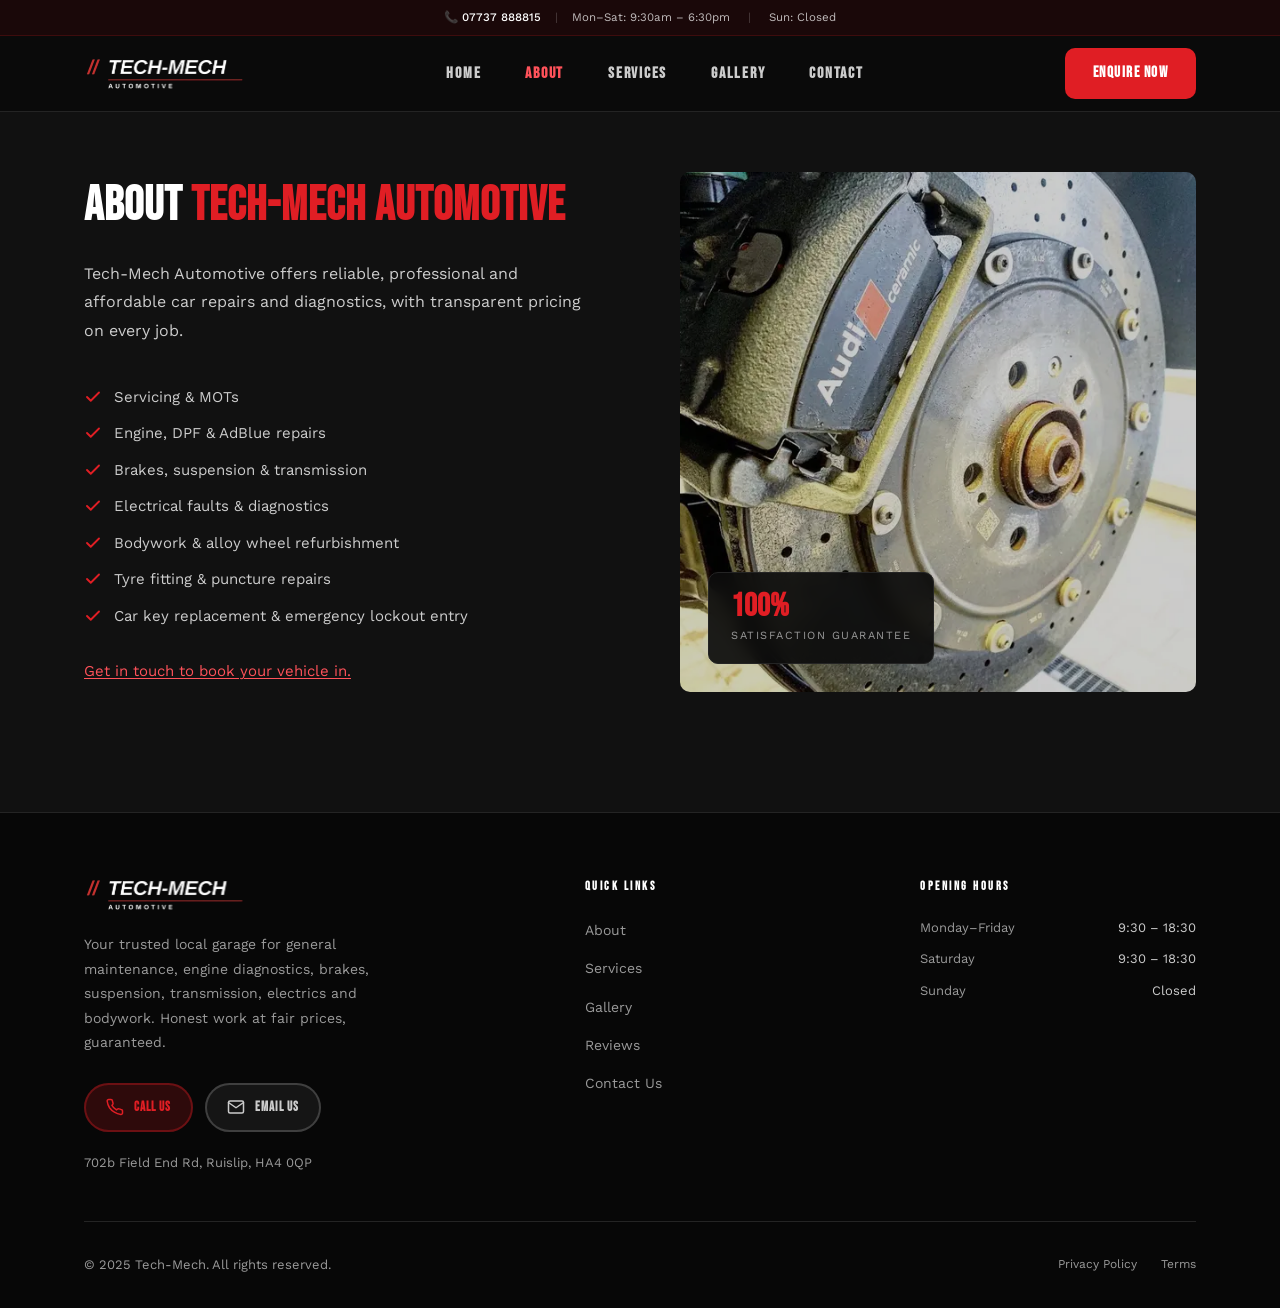
==== commit 34181ae8: "Fix two mobile issues: hidden opening hours, unwanted zoom 1. Announce bar hours were hidden on mobi" ====
--- a/about.html
+++ b/about.html
@@ -2,7 +2,7 @@
 <html lang="en">
 <head>
   <meta charset="UTF-8" />
-  <meta name="viewport" content="width=device-width, initial-scale=1.0" />
+  <meta name="viewport" content="width=device-width, initial-scale=1.0, maximum-scale=1.0, user-scalable=no" />
   <title>About | Tech-Mech</title>
   <meta name="description" content="Tech-Mech: reliable automotive repair and maintenance, including engine diagnostics, brake services and general servicing. Transparent pricing, experienced mechanics." />
 
@@ -22,13 +22,9 @@
 <!-- ─── Announce Bar ────────────────────────────────────────── -->
 <div class="announce-bar">
   <div class="announce-inner">
-    <span>📞 <a href="tel:07737888815">07737 888815</a></span>
-    <span class="announce-sep announce-hours">|</span>
-    <span class="announce-hours">Mon–Fri: 9:30am – 6:30pm</span>
-    <span class="announce-sep announce-hours">|</span>
-    <span class="announce-hours">Sat: 9:30am – 6:30pm</span>
-    <span class="announce-sep announce-hours">|</span>
-    <span class="announce-hours">Sun: Closed</span>
+    <span class="announce-phone">📞 <a href="tel:07737888815">07737 888815</a></span>
+    <span class="announce-sep">|</span>
+    <span class="announce-hours">Mon–Sat: 9:30am – 6:30pm <span class="announce-sep">|</span> Sun: Closed</span>
   </div>
 </div>
 
--- a/styles.css
+++ b/styles.css
@@ -46,6 +46,14 @@
   font-size: 1rem;
   line-height: 1.65;
   overflow-x: hidden;
+  /* Long unbroken strings (the email address, mainly) have no space or hyphen
+     to wrap at, so on a narrow phone they force their container past the
+     viewport edge - overflow-x:hidden above only stops the resulting scroll
+     after the fact, it doesn't stop mobile browsers computing a wider layout
+     viewport from that overflow and rendering the whole page zoomed out (the
+     "random zoom" symptom), so this needs fixing at the source, not just
+     hidden downstream. */
+  overflow-wrap: break-word;
 }
 
 /* Pages without their own hero need clearance under the fixed announce bar + nav. */
@@ -196,9 +204,20 @@
   color: rgba(255,255,255,0.22);
 }
 @media (max-width: 600px) {
-  .announce-inner { font-size: 10px; }
-  .announce-sep { margin: 0 8px; }
-  .announce-hours { display: none; }
+  /* Stack into exactly 2 lines (phone, then hours) rather than hiding the hours
+     outright: flex-direction:column makes every direct child its own line, so
+     the "Mon–Sat ... | Sun: Closed" separator has to live *inside* .announce-hours
+     (not a sibling of it) to stay on the same line as the rest of that string —
+     only the outer separator (between the phone line and the hours line) is a
+     direct child of .announce-inner, so only it gets hidden here. */
+  .announce-inner {
+    flex-direction: column;
+    gap: 2px;
+    font-size: 11px;
+    line-height: 1.3;
+    white-space: normal;
+  }
+  .announce-inner > .announce-sep { display: none; }
 }
 
 /* ─── Nav ───────────────────────────────────────────────── */
@@ -750,7 +769,12 @@
 
 .reviews-grid {
   display: grid;
-  grid-template-columns: repeat(auto-fit, minmax(300px, 1fr));
+  /* min(300px, 100%), not a bare 300px: on a narrow phone the container can be
+     under 300px wide (e.g. 320px viewport minus 20px side padding = 280px), and
+     a bare minmax floor doesn't shrink for that - it forces the track (and the
+     whole page) to overflow horizontally instead. min() lets the floor drop to
+     100% of the available width there while staying 300px on anything wider. */
+  grid-template-columns: repeat(auto-fit, minmax(min(300px, 100%), 1fr));
   gap: 32px;
 }
 
@@ -1208,7 +1232,12 @@
 }
 
 @media (max-width: 600px) {
-  :root { --section-py: 72px; }
+  /* The announce bar wraps to 2 lines on mobile (see its own rule above), so it
+     needs more height here too - every consumer of --announce-h (nav's top
+     offset, the fixed-header-clearance padding on body/hero/mobile-menu, the
+     contact form's scroll-margin-top) reads this same variable, so overriding
+     it once here is enough; nothing needs updating individually. */
+  :root { --section-py: 72px; --announce-h: 52px; }
   .container { padding: 0 20px; }
   .contact-form-wrap { padding: 28px 20px; }
   .footer-top { grid-template-columns: 1fr; gap: 40px; }
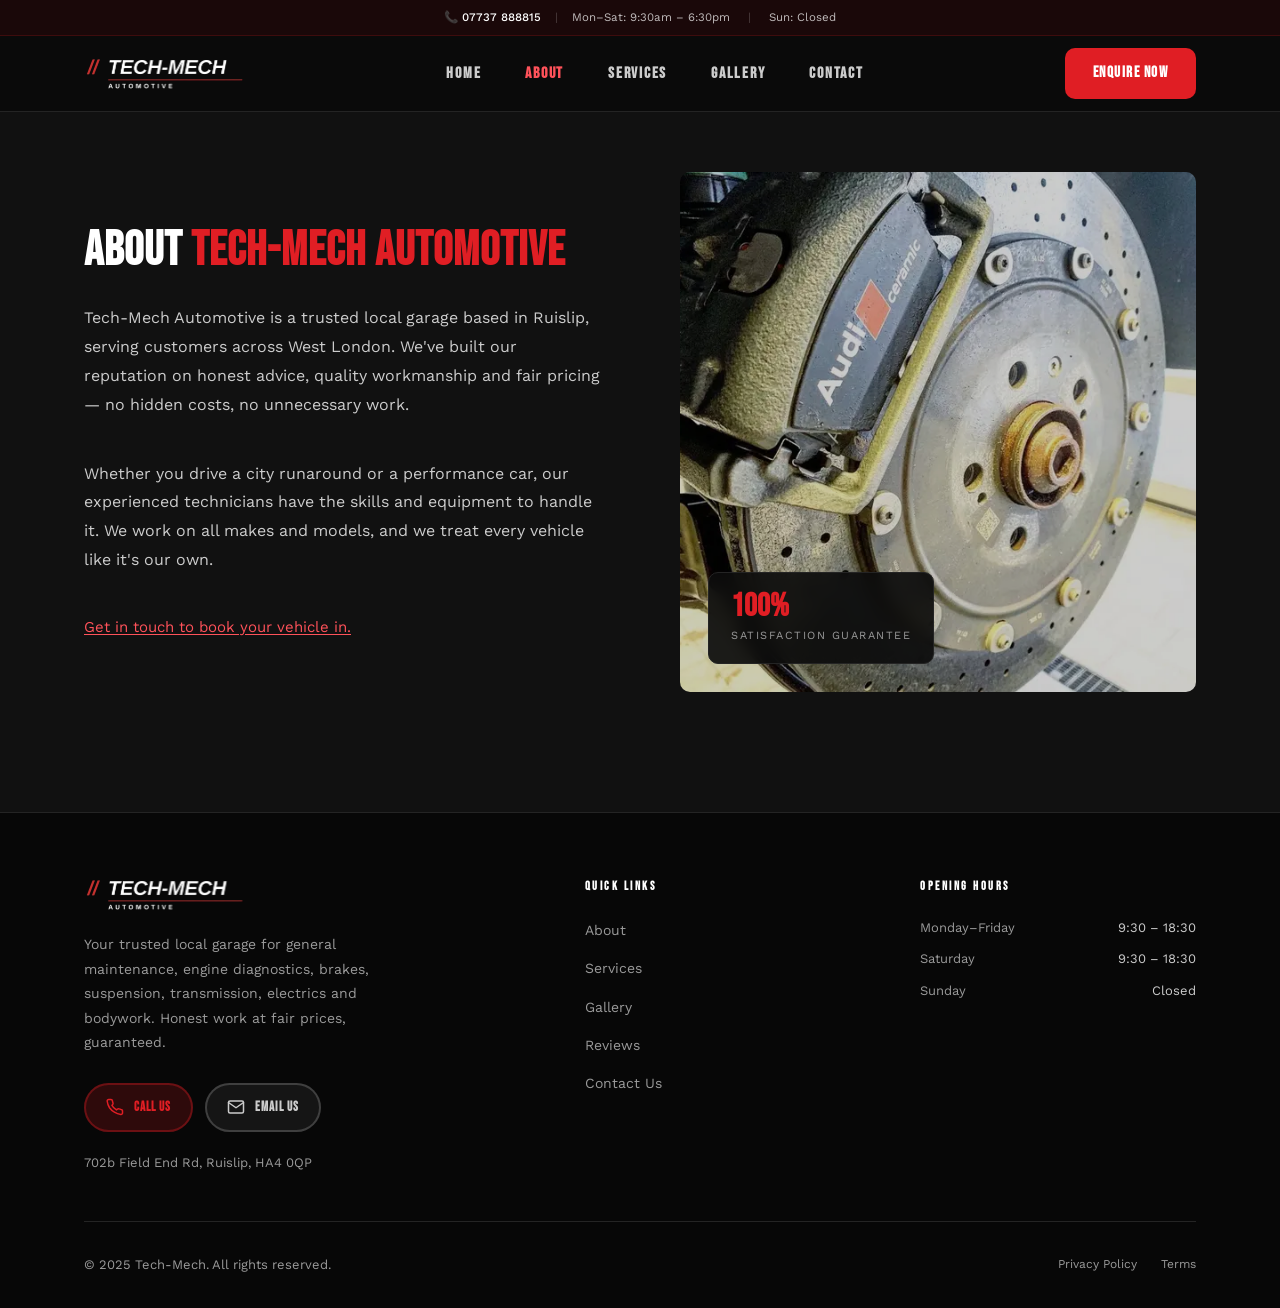
==== commit d7086e9a: "Replace About section's services checklist with two body paragraphs Removed the 7-item services bull" ====
--- a/about.html
+++ b/about.html
@@ -74,19 +74,16 @@
         <h1 class="section-title">About <span>Tech-Mech Automotive</span></h1>
 
         <p class="about-body">
-          Tech-Mech Automotive offers reliable, professional and affordable car repairs
-          and diagnostics, with transparent pricing on every job.
+          Tech-Mech Automotive is a trusted local garage based in Ruislip, serving customers
+          across West London. We've built our reputation on honest advice, quality
+          workmanship and fair pricing — no hidden costs, no unnecessary work.
         </p>
 
-        <ul class="about-services">
-          <li><svg aria-hidden="true" xmlns="http://www.w3.org/2000/svg" viewBox="0 0 24 24" fill="none" stroke="currentColor" stroke-width="2.5" stroke-linecap="round" stroke-linejoin="round"><polyline points="20 6 9 17 4 12"/></svg> Servicing &amp; MOTs</li>
-          <li><svg aria-hidden="true" xmlns="http://www.w3.org/2000/svg" viewBox="0 0 24 24" fill="none" stroke="currentColor" stroke-width="2.5" stroke-linecap="round" stroke-linejoin="round"><polyline points="20 6 9 17 4 12"/></svg> Engine, DPF &amp; AdBlue repairs</li>
-          <li><svg aria-hidden="true" xmlns="http://www.w3.org/2000/svg" viewBox="0 0 24 24" fill="none" stroke="currentColor" stroke-width="2.5" stroke-linecap="round" stroke-linejoin="round"><polyline points="20 6 9 17 4 12"/></svg> Brakes, suspension &amp; transmission</li>
-          <li><svg aria-hidden="true" xmlns="http://www.w3.org/2000/svg" viewBox="0 0 24 24" fill="none" stroke="currentColor" stroke-width="2.5" stroke-linecap="round" stroke-linejoin="round"><polyline points="20 6 9 17 4 12"/></svg> Electrical faults &amp; diagnostics</li>
-          <li><svg aria-hidden="true" xmlns="http://www.w3.org/2000/svg" viewBox="0 0 24 24" fill="none" stroke="currentColor" stroke-width="2.5" stroke-linecap="round" stroke-linejoin="round"><polyline points="20 6 9 17 4 12"/></svg> Bodywork &amp; alloy wheel refurbishment</li>
-          <li><svg aria-hidden="true" xmlns="http://www.w3.org/2000/svg" viewBox="0 0 24 24" fill="none" stroke="currentColor" stroke-width="2.5" stroke-linecap="round" stroke-linejoin="round"><polyline points="20 6 9 17 4 12"/></svg> Tyre fitting &amp; puncture repairs</li>
-          <li><svg aria-hidden="true" xmlns="http://www.w3.org/2000/svg" viewBox="0 0 24 24" fill="none" stroke="currentColor" stroke-width="2.5" stroke-linecap="round" stroke-linejoin="round"><polyline points="20 6 9 17 4 12"/></svg> Car key replacement &amp; emergency lockout entry</li>
-        </ul>
+        <p class="about-body">
+          Whether you drive a city runaround or a performance car, our experienced
+          technicians have the skills and equipment to handle it. We work on all makes
+          and models, and we treat every vehicle like it's our own.
+        </p>
 
         <p class="about-closing"><a href="contact.html">Get in touch to book your vehicle in.</a></p>
       </div>
--- a/styles.css
+++ b/styles.css
@@ -512,28 +512,6 @@
   margin-bottom: 40px;
 }
 
-.about-services {
-  list-style: none;
-  display: flex;
-  flex-direction: column;
-  gap: 14px;
-  margin-bottom: 32px;
-}
-.about-services li {
-  display: flex;
-  align-items: flex-start;
-  gap: 12px;
-  font-size: 15px;
-  color: var(--grey-light);
-  line-height: 1.5;
-}
-.about-services svg {
-  width: 18px; height: 18px;
-  color: var(--red);
-  flex-shrink: 0;
-  margin-top: 2px;
-}
-
 .about-closing {
   font-size: 15px;
 }
@@ -600,86 +578,58 @@
   text-align: center;
 }
 
-/* Back to cards, curated down to 8 (a "top services" set, not the full menu),
-   so a plain 4/2/1 grid always fills complete rows - 8 divides evenly by
-   both 4 and 2, unlike the 17-card version this replaces, so there's no
-   orphan-row problem to solve here. 4 columns only from 1100px up (not the
-   768px a smaller-card version could get away with): these cards carry much
-   more internal padding, so they need more room per column before 4-across
-   gets cramped. */
+/* Compact utility grid, not a showcase one: 8 services curated down from the
+   full menu, name + small inline icon only, built to fit on one screen rather
+   than invite scrolling. 3 columns only above 960px (matching the sitewide
+   tablet breakpoint already used elsewhere) - below that, 2 columns all the
+   way down to the smallest phone, since a compact row has plenty of room at
+   2-up even at narrow widths and the brief explicitly wants 2, not 1, on
+   mobile. 8 doesn't divide evenly by 3 (a 3/3/2 last row), but unlike the
+   16-card version, a plain 2-short last row reads as normal in a dense
+   utility grid rather than a lone stranded card, so it's left as-is rather
+   than reaching for the flex-centering trick used earlier for a true orphan. */
 .services-grid {
   display: grid;
-  grid-template-columns: repeat(4, 1fr);
-  gap: 32px;
-}
-@media (max-width: 1100px) {
+  grid-template-columns: repeat(3, 1fr);
+  gap: 12px;
+}
+@media (max-width: 960px) {
   .services-grid { grid-template-columns: repeat(2, 1fr); }
-}
-@media (max-width: 600px) {
-  .services-grid { grid-template-columns: 1fr; }
 }
 
 .service-card {
   background: var(--bg-card);
-  border: 1px solid var(--border);
+  border-bottom: 2px solid #CC0000; /* the same deliberate Services-section accent as before, not --red/#e01e24 - already documented in DESIGN.md and a sanctioned detector ignore-value. 2px, not 3-4px: at this card's 10px radius a thicker straight-edge border starts to visibly clash with the curve at the bottom corners. */
   border-radius: var(--radius);
-  padding: 44px 40px;
+  padding: 18px;
   transition: var(--transition);
-  position: relative;
-  overflow: hidden;
-  /* Flexbox column, top-aligned (icon, then title, then description) with a
-     shared min-height rather than sizing to its own content, so title/
-     description length differences don't produce a ragged grid - min-height
-     rather than height so a card that genuinely needs an extra wrapped line
-     still grows instead of clipping. */
-  display: flex;
-  flex-direction: column;
-  align-items: flex-start;
-  min-height: 280px;
-}
-/* Bottom accent line, visible at rest (not a hover-only reveal). #CC0000 is
-   the same deliberate one-off used for this section's accent color, distinct
-   from --red/#e01e24 - already documented in DESIGN.md and a sanctioned
-   detector ignore-value. */
-.service-card::after {
-  content: '';
-  position: absolute;
-  bottom: 0; left: 0;
-  width: 100%; height: 3px;
-  background: #CC0000;
+  /* Icon inline to the left of the name, not stacked above it - a single row,
+     vertically centered, rather than the taller icon-on-its-own-line cards
+     used previously. */
+  display: flex;
+  align-items: center;
+  gap: 12px;
 }
 .service-card:hover {
-  border-color: rgba(var(--red-rgb),0.35);
   transform: translateY(-5px);
   box-shadow: 0 0 15px rgba(204,0,0,0.4);
 }
 
 .service-icon {
-  width: 56px; height: 56px;
-  background: var(--red-glow);
-  border: 1px solid rgba(var(--red-rgb),0.3);
-  border-radius: 12px;
-  display: flex; align-items: center; justify-content: center;
-  margin-bottom: 24px;
-  color: var(--red);
+  width: 18px; height: 18px;
+  color: #CC0000;
   flex-shrink: 0;
 }
-.service-icon svg { width: 28px; height: 28px; }
 
 .service-name {
-  font-family: var(--font-head);
-  font-size: 19px;
-  font-weight: 600;
-  text-transform: uppercase;
-  letter-spacing: 0.5px;
+  /* Work Sans, not the Bebas Neue Title-step treatment every earlier version
+     of this card used - explicitly "normal weight, not huge/bold" this time,
+     which calls for the body/reading font's own natural register rather than
+     structural-chrome styling turned down. */
+  font-family: var(--font-body);
+  font-size: 15px;
+  font-weight: 400;
   color: var(--white);
-  margin-bottom: 10px;
-}
-
-.service-desc {
-  font-size: 14px;
-  color: var(--grey);
-  line-height: 1.7;
 }
 
 /* ─── Gallery ───────────────────────────────────────────── */
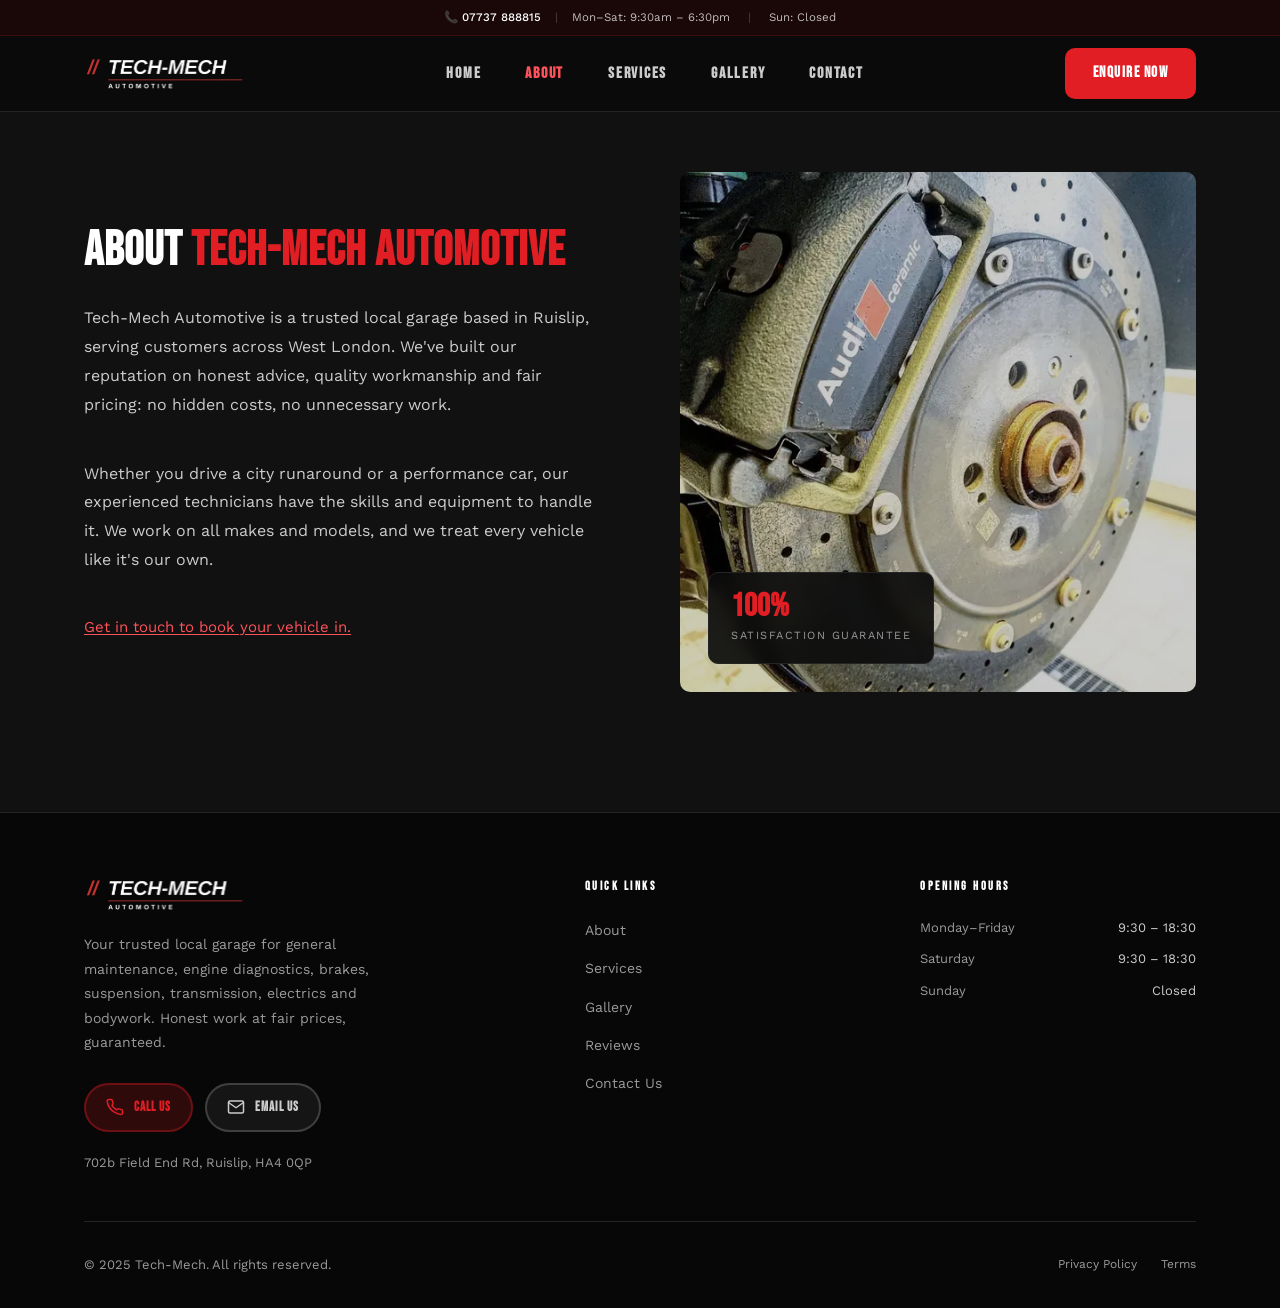
==== commit 48279c62: "Remove em dashes from site content Swept all 5 live pages for the em dash character. Found two: - ab" ====
--- a/about.html
+++ b/about.html
@@ -76,7 +76,7 @@
         <p class="about-body">
           Tech-Mech Automotive is a trusted local garage based in Ruislip, serving customers
           across West London. We've built our reputation on honest advice, quality
-          workmanship and fair pricing — no hidden costs, no unnecessary work.
+          workmanship and fair pricing: no hidden costs, no unnecessary work.
         </p>
 
         <p class="about-body">
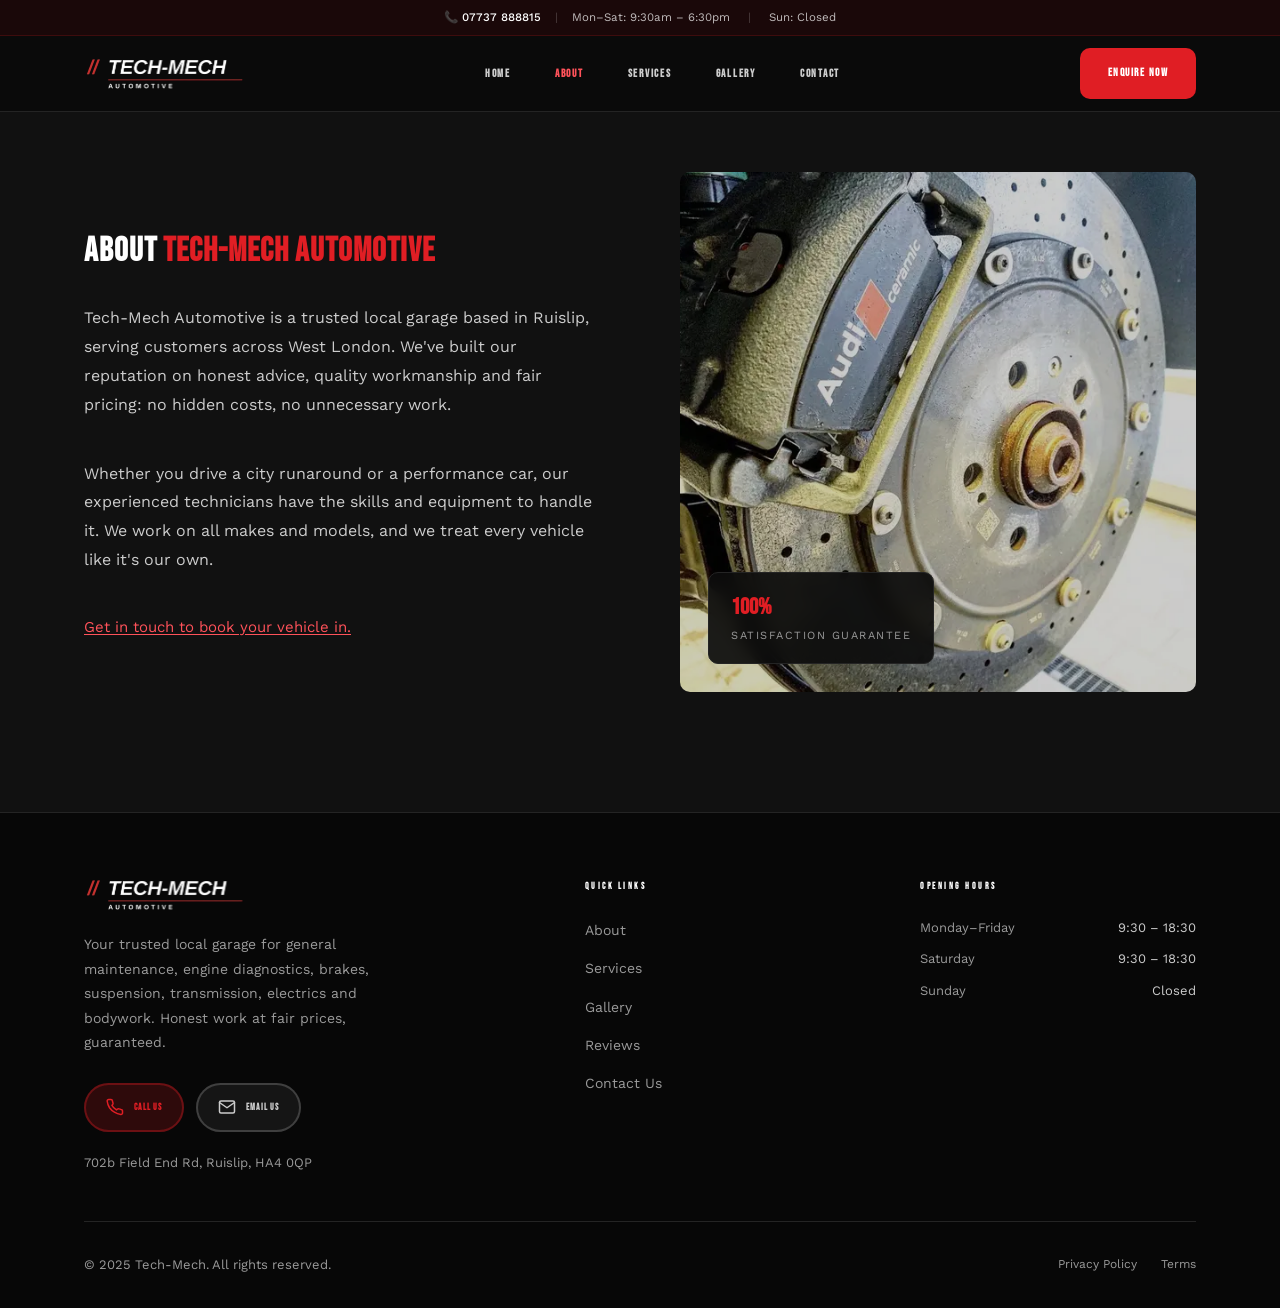
==== commit cfbc57e2: "Fix FOUC on page load (font swap + stale hero preload) Items 1, 2 and 6 from the brief were already " ====
--- a/about.html
+++ b/about.html
@@ -5,6 +5,27 @@
   <meta name="viewport" content="width=device-width, initial-scale=1.0, maximum-scale=1.0, user-scalable=no" />
   <title>About | Tech-Mech</title>
   <meta name="description" content="Tech-Mech: reliable automotive repair and maintenance, including engine diagnostics, brake services and general servicing. Transparent pricing, experienced mechanics." />
+
+  <!-- Marks <html> ready once the webfonts are actually usable, so CSS can hold back
+       just the handful of Bebas Neue headings that visibly reflow on a fallback-font
+       swap (see .fonts-loaded in styles.css) without touching anything else - ordinary
+       text still renders immediately via the font-display:swap below. Runs before the
+       stylesheet links on purpose. The setTimeout is a safety net: if document.fonts
+       somehow never settles, those headings still reveal themselves instead of
+       staying hidden forever. -->
+  <script>
+    (function () {
+      var root = document.documentElement;
+      function markReady() { root.classList.add('fonts-loaded'); }
+      if (document.fonts && document.fonts.ready) {
+        document.fonts.ready.then(markReady, markReady);
+      } else {
+        markReady();
+      }
+      setTimeout(markReady, 400);
+    })();
+  </script>
+  <noscript><style>.section-title, .hero-title { opacity: 1 !important; }</style></noscript>
 
   <link rel="preconnect" href="https://fonts.googleapis.com" />
   <link rel="preconnect" href="https://fonts.gstatic.com" crossorigin />
--- a/styles.css
+++ b/styles.css
@@ -15,8 +15,10 @@
   --bg-ribbon:  #080808; /* brand ribbon strip */
   --bg-announce:#1a0809; /* announce bar (red-tinted near-black) */
   --border:     #242424;
-  /* UK number-plate convention colors — locked to the real-world plate design, not the app palette */
-  --plate-yellow: #F5C518;
+  /* UK number-plate convention colors — locked to this look, not the app palette.
+     --plate-yellow is the user's explicit choice (#FFC726), not the closest real
+     DVLA-plate yellow (#F5C518, used until this was requested a second time). */
+  --plate-yellow: #FFC726;
   --plate-blue:   #003399;
   --plate-gold:   #FFD700;
   --white:      #ffffff;
@@ -54,6 +56,14 @@
      "random zoom" symptom), so this needs fixing at the source, not just
      hidden downstream. */
   overflow-wrap: break-word;
+  /* While a custom font is loading, the browser renders text in the fallback
+     (sans-serif) at face value - from-font instead sizes that fallback text
+     using the *custom* font's own x-height/advance metrics once known, so body
+     copy doesn't visibly grow/shrink when the real font swaps in. Doesn't need
+     any hand-measured numbers; Firefox/Safari/Chromium all read this from the
+     font file itself. No effect (silently ignored) on a browser that doesn't
+     support the keyword - this is additive, not a dependency. */
+  font-size-adjust: from-font;
 }
 
 /* Pages without their own hero need clearance under the fixed announce bar + nav. */
@@ -109,7 +119,16 @@
   line-height: 1.08;
   text-transform: uppercase;
   letter-spacing: 1px;
-}
+  /* Hidden until <html> gets .fonts-loaded (inline script in <head>, before the
+     stylesheet links) - Bebas Neue is far narrower than any fallback sans-serif,
+     so this heading visibly reflows/stretches if it's shown mid-swap. opacity,
+     not display/visibility: the heading's layout space stays reserved the whole
+     time, so nothing else on the page shifts when it fades in. The <noscript>
+     next to that script forces this back to visible for the no-JS case. */
+  opacity: 0;
+  transition: opacity 0.25s ease;
+}
+.fonts-loaded .section-title { opacity: 1; }
 .section-title span { color: var(--red); }
 
 .btn {
@@ -434,7 +453,11 @@
   text-transform: uppercase;
   letter-spacing: 2px;
   margin-bottom: 32px;
-}
+  /* Same font-swap reflow guard as .section-title - see that rule's comment. */
+  opacity: 0;
+  transition: opacity 0.25s ease;
+}
+.fonts-loaded .hero-title { opacity: 1; }
 .hero-title span { color: var(--red); }
 
 .hero-sub {
@@ -669,6 +692,12 @@
 .gallery-item:nth-child(4) { grid-column: span 4; height: 260px; }
 .gallery-item:nth-child(5) { grid-column: span 4; height: 260px; }
 .gallery-item:nth-child(6) { grid-column: span 12; height: 260px; }
+/* Repeats the 3-equal-columns-then-full-width-banner rhythm of items 3-6
+   for the next 4, rather than inventing a new shape. */
+.gallery-item:nth-child(7) { grid-column: span 4; height: 260px; }
+.gallery-item:nth-child(8) { grid-column: span 4; height: 260px; }
+.gallery-item:nth-child(9) { grid-column: span 4; height: 260px; }
+.gallery-item:nth-child(10) { grid-column: span 12; height: 260px; }
 
 .gallery-overlay {
   position: absolute;
@@ -1163,6 +1192,10 @@
   .gallery-item:nth-child(4) { grid-column: span 6;  height: 190px; }
   .gallery-item:nth-child(5) { grid-column: span 12; height: 190px; }
   .gallery-item:nth-child(6) { grid-column: span 12; height: 190px; }
+  .gallery-item:nth-child(7),
+  .gallery-item:nth-child(8) { grid-column: span 6;  height: 190px; }
+  .gallery-item:nth-child(9) { grid-column: span 12; height: 190px; }
+  .gallery-item:nth-child(10) { grid-column: span 12; height: 190px; }
   .hero-stats { flex-wrap: wrap; }
   .hero-stat  { flex: 0 0 50%; border-bottom: 1px solid rgba(255,255,255,0.06); }
   /* Wrapping to 2 rows roughly doubles the stat bar's height, so the fixed clearance
